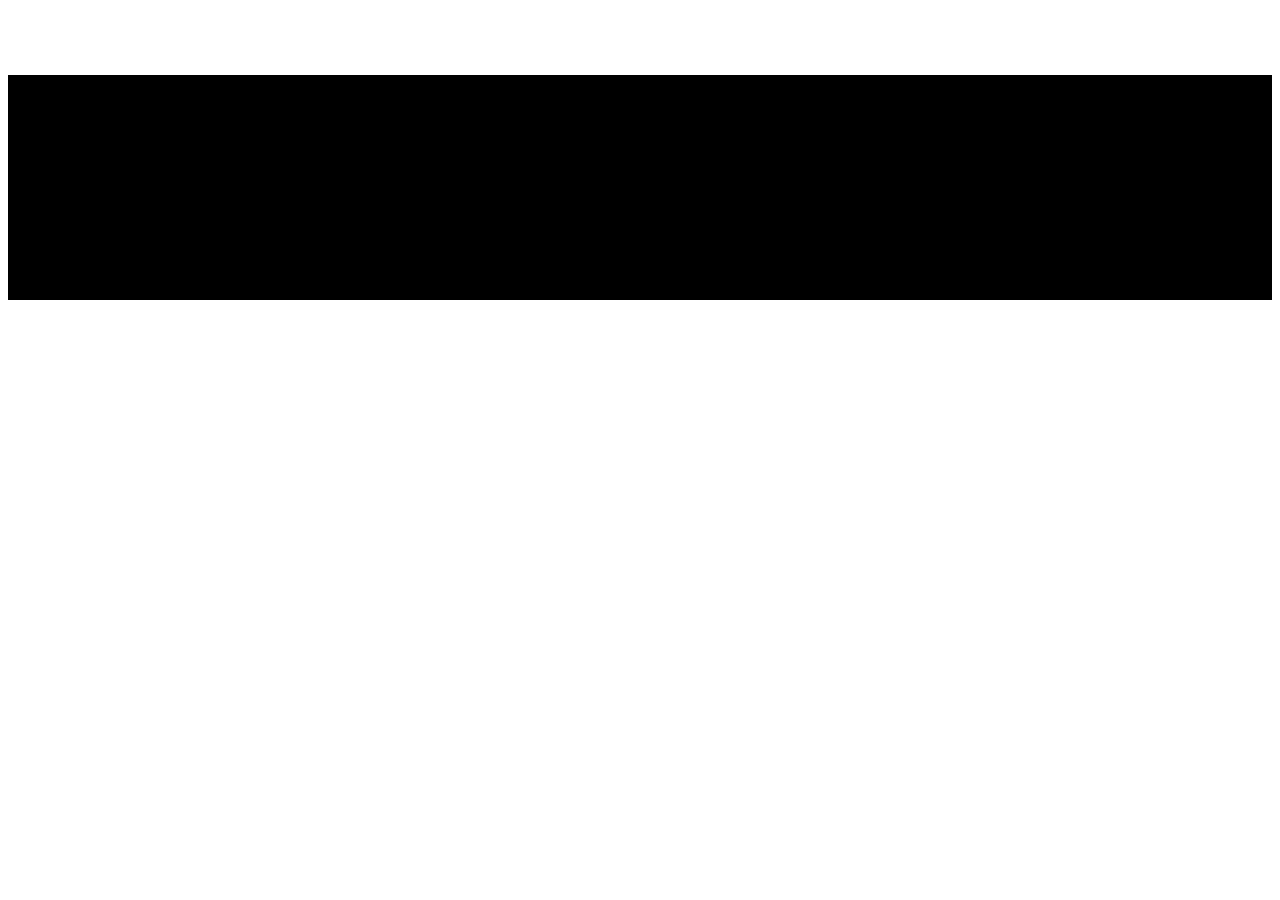
==== docs/index.html @ 0a4bdb20 "12313" ====
<!--
    Version: Express V4.1.7 (Standard Migration - Logic Synced)
    Project Name: NINE STYLE
    License: © 2026 Nine Style. All Rights Reserved.
-->
<!DOCTYPE html>
<html lang="ko">

<head>
    <meta charset="UTF-8">
    <meta name="viewport" content="width=device-width, initial-scale=1.0">
    <title>NINE STYLE – CREATIVE STUDIO FOR BRANDS</title>

    <meta name="robots" content="index,follow">
    <meta name="description" content="A creative studio developing and managing diverse online and offline brands.">
    <meta property="og:title" content="NINE STYLE">
    <meta property="og:description" content="NINE STYLE is a creative studio for brands.">
    <meta property="og:url" content="https://www.ninestyle.com">
    <meta property="og:image" content="https://cdn.dam.so/_image/seo/ninestyle/namecard.png">

    <link rel="icon" type="image/x-icon" href="https://cdn.dam.so/_image/seo/ninestyle/favicon.ico">
    <link rel="apple-touch-icon" href="https://cdn.dam.so/_image/seo/ninestyle/logo.png">

    <!-- Fonts -->
    <link rel="preconnect" href="https://fonts.googleapis.com">
    <link rel="preconnect" href="https://fonts.gstatic.com" crossorigin>
    <link
        href="https://fonts.googleapis.com/css2?family=Lato:wght@100;300;400;700&family=Noto+Sans+KR:wght@300;400;700&family=Material+Symbols+Outlined:opsz,wght,FILL,GRAD@20..48,100..700,0..1,-50..200&display=swap"
        rel="stylesheet">

    <!-- Framework Core & Plug Styles -->
    <link rel="stylesheet" href="https://dev.dam.so/_inc/ex/v4/core/core.css">
    <link rel="stylesheet" href="https://dev.dam.so/_inc/ex/v4/plug/canvas.css">

    <!-- Site Custom Style -->
    <link rel="stylesheet" href="./lay.css">
</head>

<body class="is-canvas-only">

    <header class="damso-header">
        <div class="damso-header__content js-parallax-content">
            <h1 class="damso-header__title">NINE <span>STYLE</span></h1>
            <p class="damso-header__description">CREATIVE STUDIO FOR BRANDS</p>
        </div>
    </header>

    <!-- Framework Scripts -->
    <script src="https://dev.dam.so/_inc/ex/v4/core/core.js"></script>
    <script src="https://dev.dam.so/_inc/ex/v4/plug/canvas.js"></script>

    <!-- Site Logic -->
    <script src="./lay.js"></script>

</body>

</html>
---- docs/lay.css ----
.damso-header {
    background-color: #000;
    background-image: url("https://cdn.dam.so/_image/css/bg-tp2-black.png");
    background-repeat: repeat;
    background-size: auto;
}

.damso-header__content {
    z-index: 10;
    mix-blend-mode: hard-light;
}

.damso-header__title {
    font-size: clamp(4rem, 3rem + 5vw, 7rem);
    font-family: 'Lato';
}

.damso-header__title span {
    font-weight: 100;
}

.damso-header__description {
    font-size: clamp(0.8rem, 1vw, 1rem);
    letter-spacing: 0.5em;
    margin-left: 0.5em;
}

.damso-action-group__item {
    background: rgba(255, 255, 255, 0.05);
    border: 1px solid rgba(255, 255, 255, 0.1);
    color: rgba(255, 255, 255, 0.7);
    width: 3.5rem;
    height: 3.5rem;
    box-shadow: 0 4px 20px rgba(0, 0, 0, 0.2);
    backdrop-filter: blur(10px);
    -webkit-backdrop-filter: blur(10px);
}

.damso-action-group__item:hover {
    background: rgba(255, 255, 255, 0.15);
    border: 1px solid rgba(255, 255, 255, 0.3);
    color: #FFF;
}

.damso-action-group__item .material-symbols-outlined {
    font-size: 1.4rem;
}

.damso-canvas {
    filter: blur(1px) contrast(1.2);
}
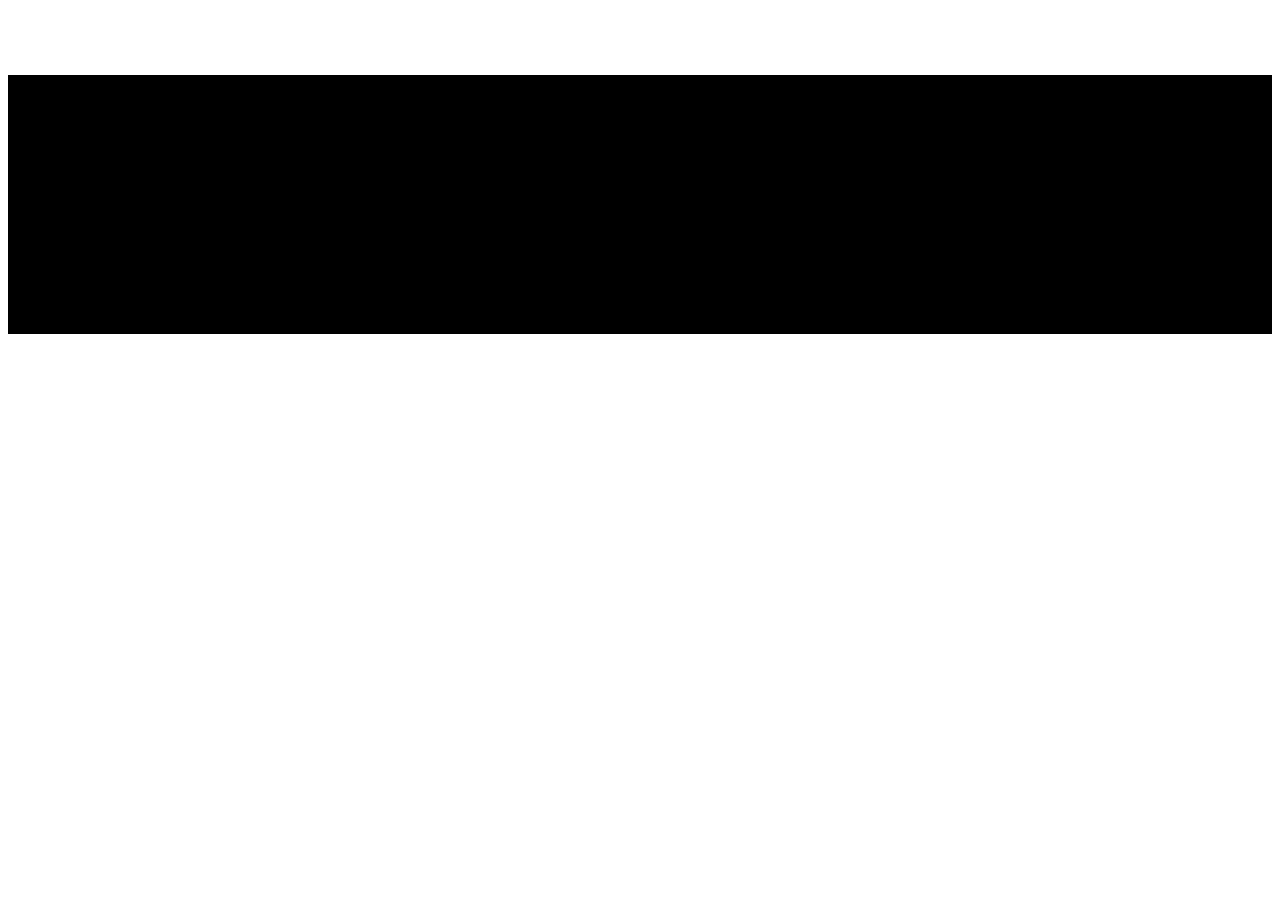
==== commit dc40b01f: "12312321" ====
--- a/docs/index.html
+++ b/docs/index.html
@@ -25,7 +25,7 @@
     <link rel="preconnect" href="https://fonts.googleapis.com">
     <link rel="preconnect" href="https://fonts.gstatic.com" crossorigin>
     <link
-        href="https://fonts.googleapis.com/css2?family=Lato:wght@100;300;400;700&family=Noto+Sans+KR:wght@300;400;700&family=Material+Symbols+Outlined:opsz,wght,FILL,GRAD@20..48,100..700,0..1,-50..200&display=swap"
+        href="https://fonts.googleapis.com/css2?family=Anton&family=Noto+Sans+KR:wght@300;400;700&family=Material+Symbols+Outlined:opsz,wght,FILL,GRAD@20..48,100..700,0..1,-50..200&display=swap"
         rel="stylesheet">
 
     <!-- Framework Core & Plug Styles -->
--- a/docs/lay.css
+++ b/docs/lay.css
@@ -8,15 +8,15 @@
 .damso-header__content {
     z-index: 10;
     mix-blend-mode: hard-light;
+    padding-inline: 3em;
 }
 
 .damso-header__title {
     font-size: clamp(4rem, 3rem + 5vw, 7rem);
-    font-family: 'Lato';
-}
-
-.damso-header__title span {
-    font-weight: 100;
+    font-family: "Anton", sans-serif;
+    font-weight: 400;
+    font-style: normal;
+    color: var(--damso-color-accent) !important;
 }
 
 .damso-header__description {
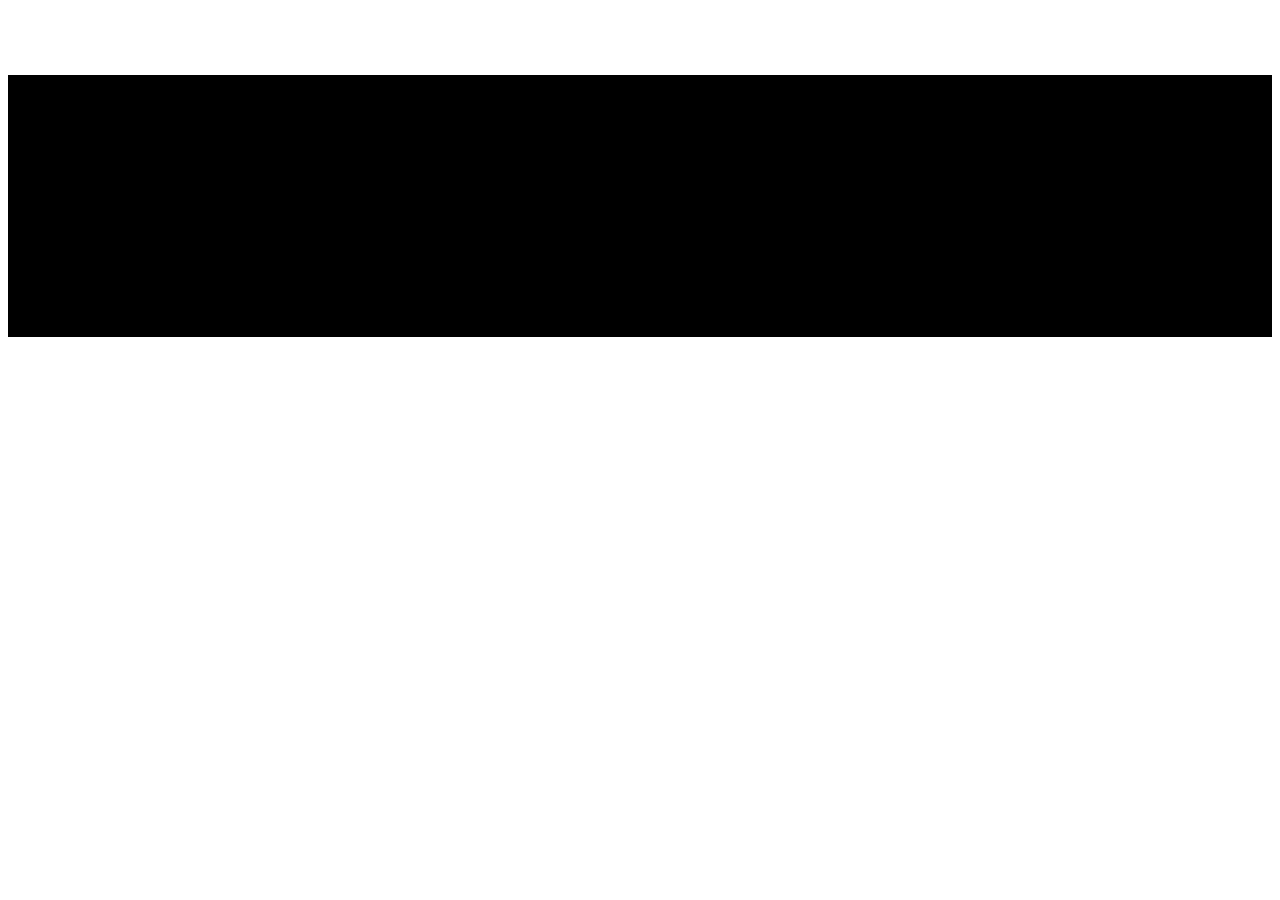
==== commit 2535a987: "123123" ====
--- a/docs/index.html
+++ b/docs/index.html
@@ -25,7 +25,7 @@
     <link rel="preconnect" href="https://fonts.googleapis.com">
     <link rel="preconnect" href="https://fonts.gstatic.com" crossorigin>
     <link
-        href="https://fonts.googleapis.com/css2?family=Anton&family=Noto+Sans+KR:wght@300;400;700&family=Material+Symbols+Outlined:opsz,wght,FILL,GRAD@20..48,100..700,0..1,-50..200&display=swap"
+        href="https://fonts.googleapis.com/css2?family=Anton&family=Lato&family=Noto+Sans+KR:wght@300;400;700&family=Material+Symbols+Outlined:opsz,wght,FILL,GRAD@20..48,100..700,0..1,-50..200&display=swap"
         rel="stylesheet">
 
     <!-- Framework Core & Plug Styles -->
--- a/docs/lay.css
+++ b/docs/lay.css
@@ -12,7 +12,7 @@
 }
 
 .damso-header__title {
-    font-size: clamp(4rem, 3rem + 5vw, 7rem);
+    font-size: clamp(6rem, 5.64rem + 1.82vw, 7rem);
     font-family: "Anton", sans-serif;
     font-weight: 400;
     font-style: normal;
@@ -20,7 +20,7 @@
 }
 
 .damso-header__description {
-    font-size: clamp(0.8rem, 1vw, 1rem);
+    font-size: clamp(0.7rem, 0.59rem + 0.55vw, 1rem);
     letter-spacing: 0.5em;
     margin-left: 0.5em;
 }
@@ -47,5 +47,5 @@
 }
 
 .damso-canvas {
-    filter: blur(1px) contrast(1.2);
+    filter: blur(2px) contrast(2);
 }
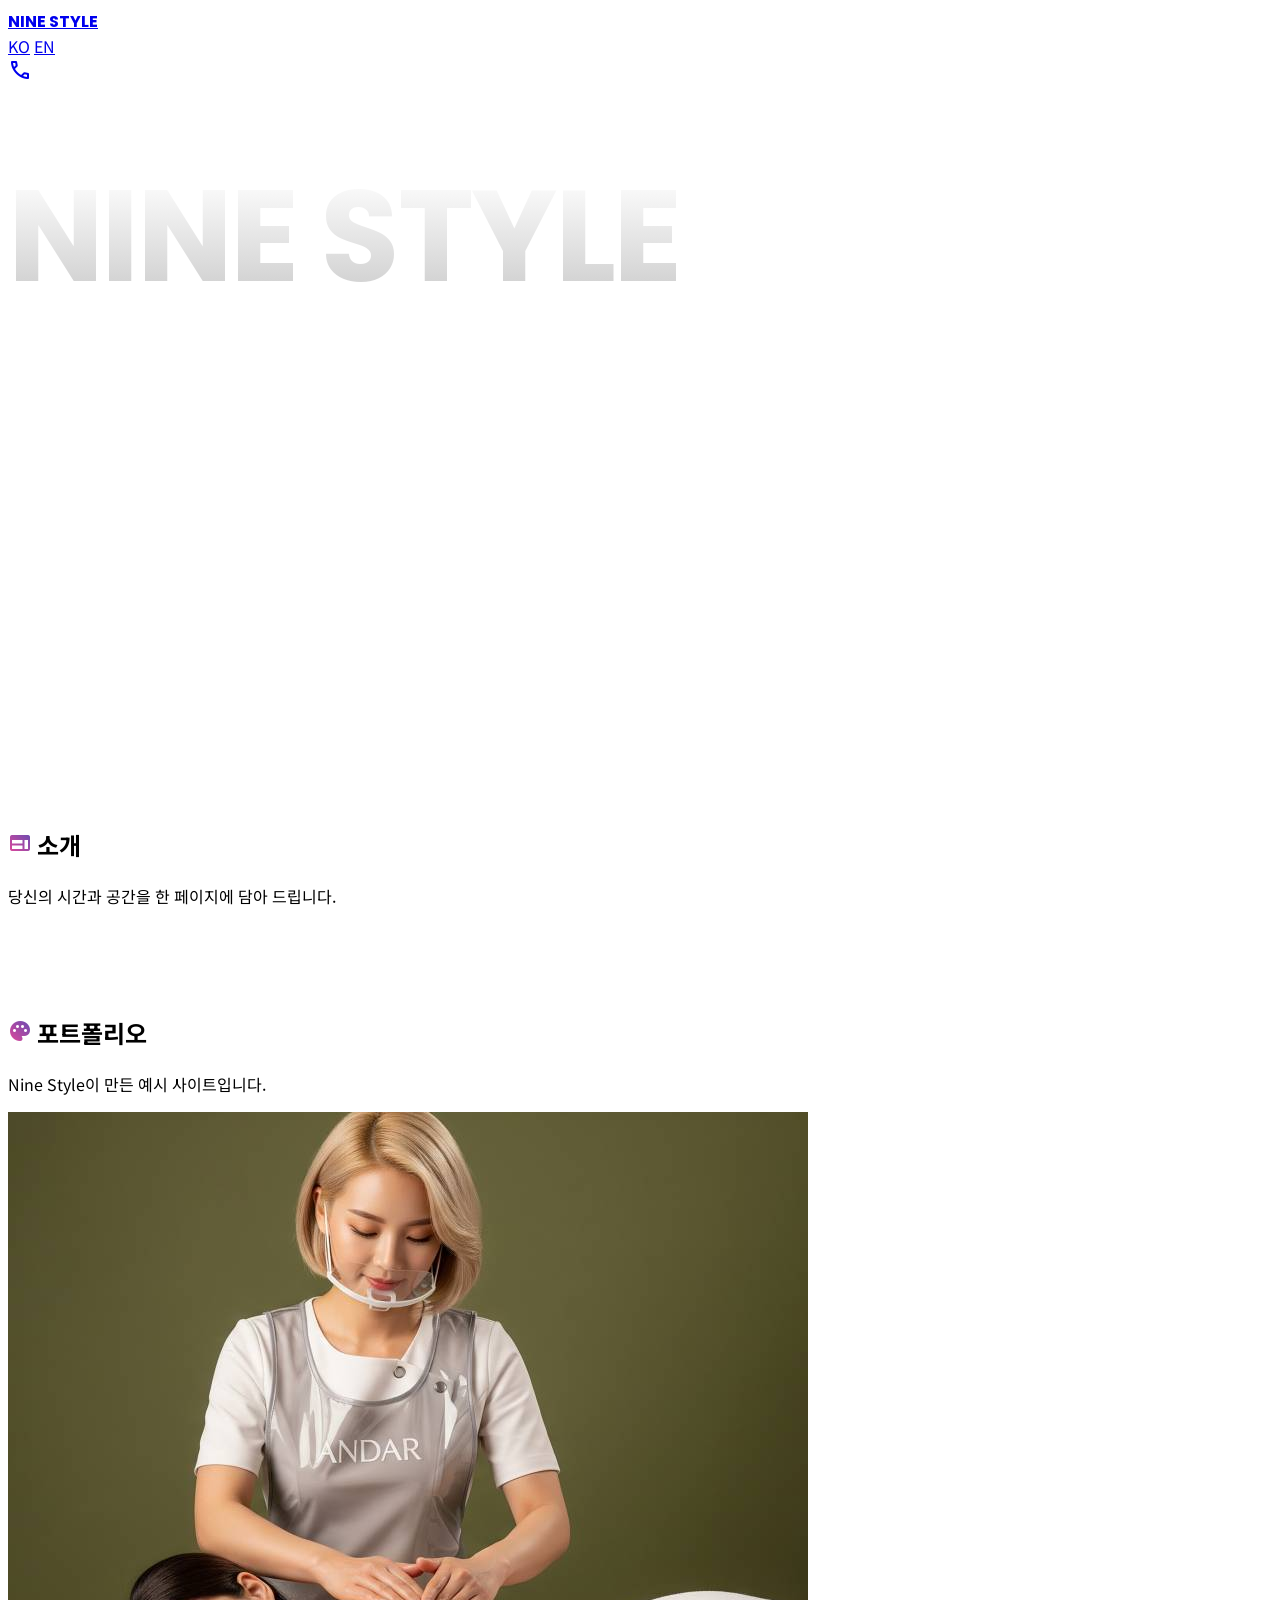
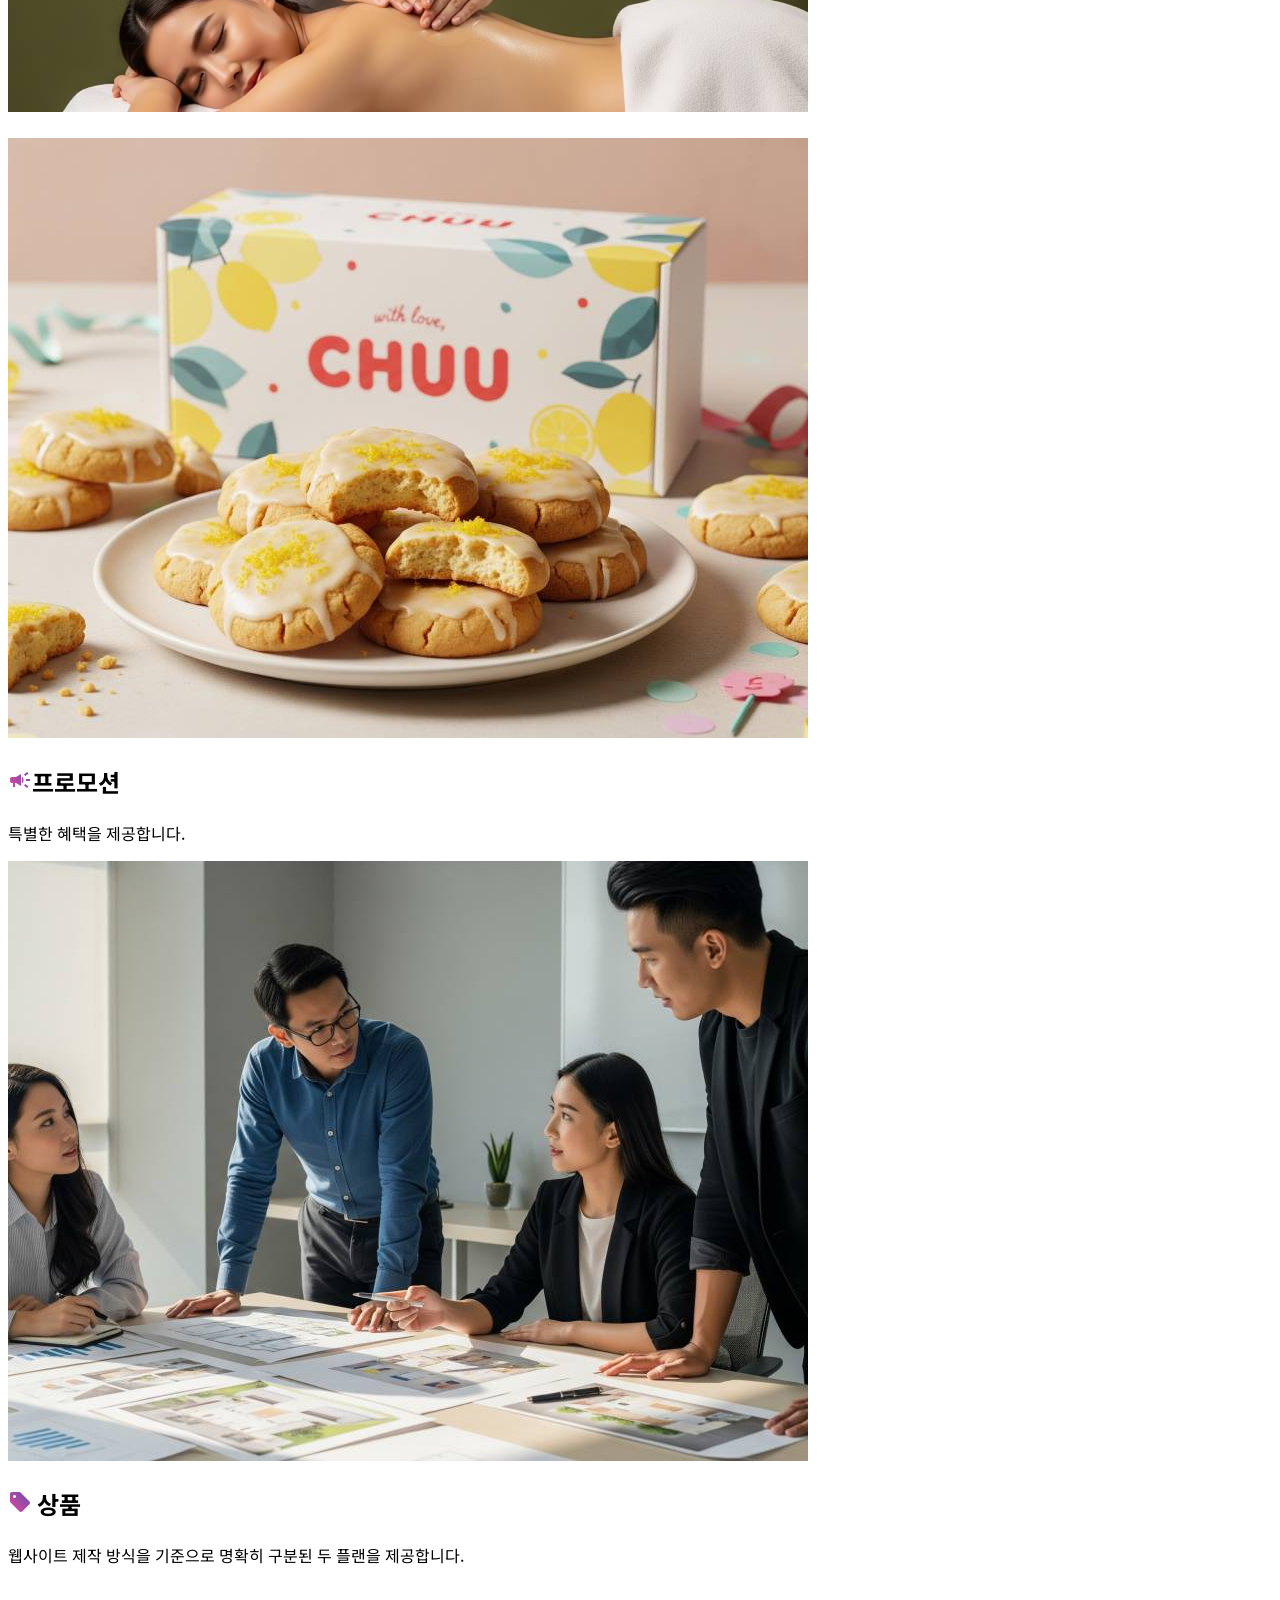
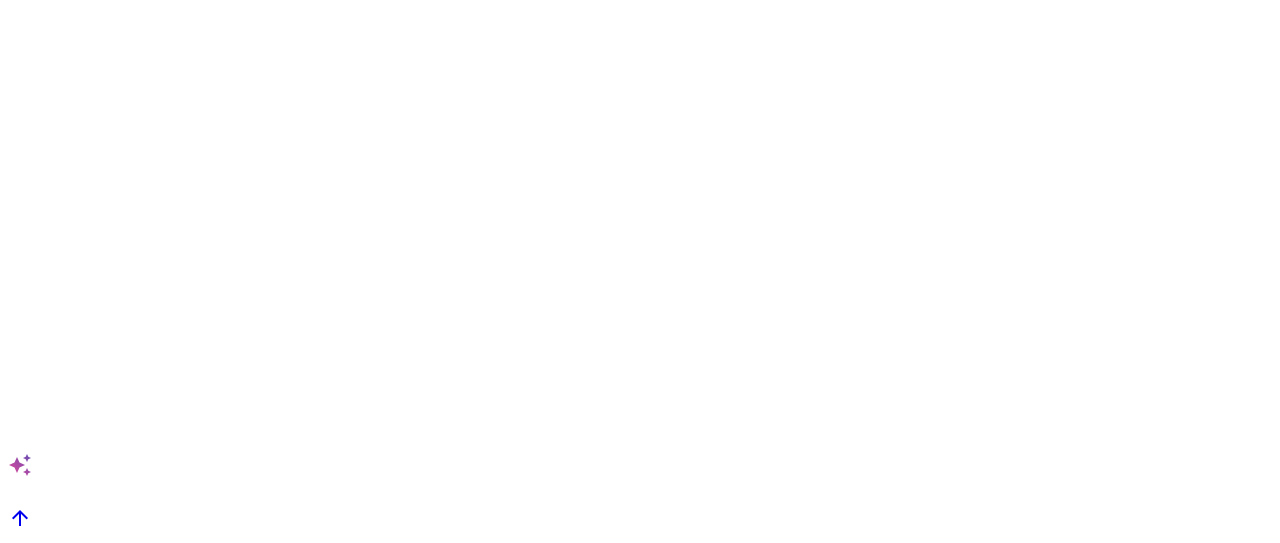
==== commit 4e286c0b: "Refactor: Migrate ninestyle.com/docs to Express V4 and update branding to Nine Style" ====
--- a/docs/index.html
+++ b/docs/index.html
@@ -1,57 +1,253 @@
-<!--
-    Version: Express V4.1.7 (Standard Migration - Logic Synced)
-    Project Name: NINE STYLE
-    License: © 2026 Nine Style. All Rights Reserved.
--->
 <!DOCTYPE html>
 <html lang="ko">
-
 <head>
     <meta charset="UTF-8">
     <meta name="viewport" content="width=device-width, initial-scale=1.0">
-    <title>NINE STYLE – CREATIVE STUDIO FOR BRANDS</title>
-
     <meta name="robots" content="index,follow">
-    <meta name="description" content="A creative studio developing and managing diverse online and offline brands.">
-    <meta property="og:title" content="NINE STYLE">
-    <meta property="og:description" content="NINE STYLE is a creative studio for brands.">
-    <meta property="og:url" content="https://www.ninestyle.com">
-    <meta property="og:image" content="https://cdn.dam.so/_image/seo/ninestyle/namecard.png">
-
-    <link rel="icon" type="image/x-icon" href="https://cdn.dam.so/_image/seo/ninestyle/favicon.ico">
-    <link rel="apple-touch-icon" href="https://cdn.dam.so/_image/seo/ninestyle/logo.png">
-
-    <!-- Fonts -->
+    <meta name="description" data-i18n="meta_description" content="모든 것을 한 페이지에 담아 드립니다.">
+    <meta name="keywords" content="Page by Nine Style, 나인스타일, 웹사이트 제작, 홈페이지 제작, 싱글페이지, 포트폴리오">
+    <meta name="author" content="Maxim">
+	<link rel="author" href="https://www.maxim.pe.kr">
+    <link rel="canonical" href="https://ninestyle.com/docs/">
     <link rel="preconnect" href="https://fonts.googleapis.com">
     <link rel="preconnect" href="https://fonts.gstatic.com" crossorigin>
-    <link
-        href="https://fonts.googleapis.com/css2?family=Anton&family=Lato&family=Noto+Sans+KR:wght@300;400;700&family=Material+Symbols+Outlined:opsz,wght,FILL,GRAD@20..48,100..700,0..1,-50..200&display=swap"
-        rel="stylesheet">
-
-    <!-- Framework Core & Plug Styles -->
+    <link rel="stylesheet" href="https://fonts.googleapis.com/css2?family=Material+Symbols+Outlined:opsz,wght,FILL,GRAD@24,400,1,0" />
+    <link href="https://fonts.googleapis.com/css2?family=Noto+Sans+KR:wght@400;700&family=Poppins:wght@400;600;700&display=swap" rel="stylesheet">
+    <link rel="shortcut icon" type="image/x-icon" href="https://cdn.maxim.pe.kr/_image/seo/sigonggan/favicon.ico"/>
+    <link rel="apple-touch-icon" href="https://cdn.maxim.pe.kr/_image/seo/sigonggan/logo.png">
+
+    <!-- Damso V4 Core -->
     <link rel="stylesheet" href="https://dev.dam.so/_inc/ex/v4/core/core.css">
+    <script src="https://dev.dam.so/_inc/ex/v4/core/core.js"></script>
+
+    <!-- Damso V4 View: Page -->
+    <link rel="stylesheet" href="https://dev.dam.so/_inc/ex/v4/view/page.css">
+    <script src="https://dev.dam.so/_inc/ex/v4/view/page.js"></script>
+
+    <!-- Damso V4 Plug: Canvas -->
     <link rel="stylesheet" href="https://dev.dam.so/_inc/ex/v4/plug/canvas.css">
-
-    <!-- Site Custom Style -->
+    <script src="https://dev.dam.so/_inc/ex/v4/plug/canvas.js"></script>
+
+    <!-- Tier 3: Interior (User Custom) -->
     <link rel="stylesheet" href="./lay.css">
+    <script src="./lay.js" defer></script>
+
+    <meta property="og:title" data-i18n="meta_title" content="Page by Nine Style">
+    <meta property="og:description" data-i18n="meta_description" content="당신의 시간과 공간을 한 페이지에 담아 드립니다.">
+    <meta property="og:url" content="https://ninestyle.com/docs/">
+    <meta property="og:site_name" content="Nine Style">
+    <meta property="og:image" content="https://cdn.maxim.pe.kr/_image/seo/sigonggan/namecard.png">
+    <meta property="og:image:width" content="1200">
+    <meta property="og:image:height" content="600">
+    <title data-i18n="meta_title">Nine Style</title>
+    <script type="application/ld+json">
+    {
+      "@context": "https://schema.org",
+      "@type": "Service",
+      "serviceType": "Website Creation",
+      "provider": {
+        "@type": "Person",
+        "name": "Maxim"
+      },
+      "name": "Page by Nine Style",
+      "url": "https://ninestyle.com/docs/",
+      "logo": "https://cdn.maxim.pe.kr/_image/seo/sigonggan/logo.png",
+      "description": "당신의 시간과 공간을 한 페이지에 담아 드립니다."
+    }
+    </script>
 </head>
-
-<body class="is-canvas-only">
-
-    <header class="damso-header">
+<body>
+    <nav class="damso-nav">
+        <div class="damso-nav__container">
+            <a href="#home" class="damso-nav__logo" data-i18n="home_title">NINE STYLE</a>
+            <div class="damso-nav__buttons">
+                <nav id="lang-switcher" class="damso-lang-switcher">
+                    <a href="?lang=ko" class="damso-lang-btn">KO</a>
+                    <a href="?lang=en" class="damso-lang-btn">EN</a>
+                </nav>
+                <a href="#request" class="damso-nav-icon-btn" aria-label="Request a Project">
+                    <span class="material-symbols-outlined">call</span>
+                </a>
+            </div>
+        </div>
+    </nav>
+
+    <header id="home" class="damso-header">
         <div class="damso-header__content js-parallax-content">
-            <h1 class="damso-header__title">NINE <span>STYLE</span></h1>
-            <p class="damso-header__description">CREATIVE STUDIO FOR BRANDS</p>
+            <h1 class="damso-header__title">NINE STYLE</h1>
+            <p class="damso-header__description" data-i18n="home_subtitle">Nine Style</p>
         </div>
     </header>
 
-    <!-- Framework Scripts -->
-    <script src="https://dev.dam.so/_inc/ex/v4/core/core.js"></script>
-    <script src="https://dev.dam.so/_inc/ex/v4/plug/canvas.js"></script>
-
-    <!-- Site Logic -->
-    <script src="./lay.js"></script>
+    <main>
+        <section id="overview" class="damso-section">
+            <div class="damso-container js-fade-in">
+                <h2> <span class="material-symbols-outlined">web</span> <span data-i18n="overview_title">소개</span> </h2>
+                <p data-i18n="overview_desc" class="damso-section__description">당신의 시간과 공간을 한 페이지에 담아 드립니다.</p>
+                <div class="damso-grid damso-grid--cols-3">
+                    <div class="damso-card"> <div class="damso-card__content"> <h3 class="damso-card__title" data-i18n="overview_01_title"></h3> <p class="damso-card__description" data-i18n="overview_01_desc"></p> </div> </div>
+                    <div class="damso-card"> <div class="damso-card__content"> <h3 class="damso-card__title" data-i18n="overview_02_title"></h3> <p class="damso-card__description" data-i18n="overview_02_desc"></p> </div> </div>
+                    <div class="damso-card"> <div class="damso-card__content"> <h3 class="damso-card__title" data-i18n="overview_03_title"></h3> <p class="damso-card__description" data-i18n="overview_03_desc"></p> </div> </div>
+                    <div class="damso-card damso-card--cloudflare"> <div class="damso-card__content"> <h3 class="damso-card__title" data-i18n="overview_04_title"></h3> <p class="damso-card__description" data-i18n="overview_04_desc"></p> </div> </div>
+                    <div class="damso-card damso-card--google"> <div class="damso-card__content"> <h3 class="damso-card__title" data-i18n="overview_05_title"></h3> <p class="damso-card__description" data-i18n="overview_05_desc"></p> </div> </div>
+                    <div class="damso-card damso-card--google"> <div class="damso-card__content"> <h3 class="damso-card__title" data-i18n="overview_06_title"></h3> <p class="damso-card__description" data-i18n="overview_06_desc"></p> </div> </div>
+                </div>
+            </div>
+        </section>
+
+        <section id="portfolio" class="damso-section">
+            <div class="damso-container js-fade-in">
+                <h2> <span class="material-symbols-outlined">palette</span> <span data-i18n="portfolio_title">포트폴리오</span> </h2>
+                <p data-i18n="portfolio_desc" class="damso-section__description">Nine Style이 만든 예시 사이트입니다.</p>
+                <div class="damso-grid damso-grid--cols-2">
+                    <a href="https://www.andar.kr" target="_blank" rel="noopener noreferrer" class="damso-gallery-link">
+                        <div class="damso-card">
+                            <div class="damso-card__image-wrapper"><img src="./section/portfolio/01.jpg" alt="Portfolio 1" class="damso-card__image"></div>
+                            <div class="damso-card__content">
+                                <h4 class="damso-card__title" data-i18n="portfolio_01_title"></h4>
+                                <p class="damso-card__description" data-i18n="portfolio_01_desc"></p>
+                            </div>
+                        </div>
+                    </a>
+                    <a href="https://www.chuu.kr" target="_blank" rel="noopener noreferrer" class="damso-gallery-link">
+                        <div class="damso-card">
+                            <div class="damso-card__image-wrapper"><img src="./section/portfolio/02.jpg" alt="Portfolio 2" class="damso-card__image"></div>
+                            <div class="damso-card__content">
+                                <h4 class="damso-card__title" data-i18n="portfolio_02_title"></h4>
+                                <p class="damso-card__description" data-i18n="portfolio_02_desc"></p>
+                            </div>
+                        </div>
+                    </a>
+                </div>
+            </div>
+        </section>
+
+        <section id="promotion" class="damso-section">
+            <div class="damso-container js-fade-in">
+                <h2><span class="material-symbols-outlined">campaign</span><span data-i18n="promotion_title">프로모션</span></h2>
+                <p data-i18n="promotion_desc" class="damso-section__description render-as-html">특별한 혜택을 제공합니다.</p>
+                <div class="damso-grid damso-grid--cols-1">
+                    <div class="damso-card damso-card--horizontal">
+                        <div class="damso-card__image-wrapper">
+                            <img src="./section/promotion/01.jpg" alt="Promotion 1" class="damso-card__image">
+                        </div>
+                        <div class="damso-card__content">
+                            <span class="damso-card__tag" data-i18n="promotion_tag_event"></span>
+                            <h3 class="damso-card__title" data-i18n="promotion_01_title"></h3>
+                            <p class="damso-card__description render-as-html" data-i18n="promotion_01_desc"></p>
+                        </div>
+                    </div>
+                </div>
+            </div>
+        </section>
+
+        <section id="product" class="damso-section">
+            <div class="damso-container js-fade-in">
+                <h2> <span class="material-symbols-outlined">sell</span> <span data-i18n="product_title">상품</span> </h2>
+                <p data-i18n="product_desc" class="damso-section__description">웹사이트 제작 방식을 기준으로 명확히 구분된 두 플랜을 제공합니다.</p>
+
+                <div class="damso-grid damso-grid--cols-2">
+                    <!-- AI Plan Card -->
+                    <div class="damso-card">
+                        <span class="damso-card__badge" data-i18n="plan_ai_badge"></span>
+                        <div class="damso-card__content">
+                            <h3 class="damso-card__title" data-i18n="plan_ai_title_main"></h3>
+                            <p class="damso-card__subtitle" data-i18n="plan_ai_title_sub"></p>
+                            <p class="damso-card__description" data-i18n="plan_ai_desc"></p>
+
+                            <div class="damso-specs-table">
+                                <div class="damso-specs-category" data-i18n="plan_specs_category_process"></div>
+                                <div class="damso-specs-item"><span class="damso-specs-label" data-i18n="plan_specs_label_method"></span><span class="damso-specs-value" data-i18n="plan_ai_specs_value_method"></span></div>
+                                <div class="damso-specs-item"><span class="damso-specs-label" data-i18n="plan_specs_label_involvement"></span><span class="damso-specs-value" data-i18n="plan_ai_specs_value_involvement"></span></div>
+
+                                <div class="damso-specs-category" data-i18n="plan_specs_category_revision"></div>
+                                <div class="damso-specs-item"><span class="damso-specs-label" data-i18n="plan_specs_label_text"></span><span class="damso-specs-value" data-i18n="plan_ai_specs_value_text"></span></div>
+                                <div class="damso-specs-item"><span class="damso-specs-label" data-i18n="plan_specs_label_image"></span><span class="damso-specs-value" data-i18n="plan_ai_specs_value_image"></span></div>
+                                <div class="damso-specs-item"><span class="damso-specs-label" data-i18n="plan_specs_label_design"></span><span class="damso-specs-value" data-i18n="plan_ai_specs_value_design"></span></div>
+                            </div>
+
+                            <div class="damso-price-info">
+                                <div class="damso-price-info__item">
+                                    <span class="damso-price-info__label" data-i18n="plan_price_setup_label"></span>
+                                    <span class="damso-price-info__value setup" data-i18n="plan_ai_price_setup_value"></span>
+                                </div>
+                                <div class="damso-price-info__item">
+                                    <span class="damso-price-info__label" data-i18n="plan_price_annual_label"></span>
+                                    <span class="damso-price-info__value" data-i18n="plan_ai_price_annual_value"></span>
+                                </div>
+                            </div>
+                        </div>
+                    </div>
+                    <!-- Custom Plan Card -->
+                    <div class="damso-card">
+                        <div class="damso-card__content">
+                            <h3 class="damso-card__title" data-i18n="plan_custom_title_main"></h3>
+                            <p class="damso-card__subtitle" data-i18n="plan_custom_title_sub"></p>
+                            <p class="damso-card__description" data-i18n="plan_custom_desc"></p>
+
+                            <div class="damso-specs-table">
+                                <div class="damso-specs-category" data-i18n="plan_specs_category_process"></div>
+                                <div class="damso-specs-item"><span class="damso-specs-label" data-i18n="plan_specs_label_method"></span><span class="damso-specs-value" data-i18n="plan_custom_specs_value_method"></span></div>
+                                <div class="damso-specs-item"><span class="damso-specs-label" data-i18n="plan_specs_label_involvement"></span><span class="damso-specs-value" data-i18n="plan_custom_specs_value_involvement"></span></div>
+
+                                <div class="damso-specs-category" data-i18n="plan_specs_category_revision"></div>
+                                <div class="damso-specs-item"><span class="damso-specs-label" data-i18n="plan_specs_label_text"></span><span class="damso-specs-value" data-i18n="plan_custom_specs_value_text"></span></div>
+                                <div class="damso-specs-item"><span class="damso-specs-label" data-i18n="plan_specs_label_image"></span><span class="damso-specs-value" data-i18n="plan_custom_specs_value_image"></span></div>
+                                <div class="damso-specs-item"><span class="damso-specs-label" data-i18n="plan_specs_label_design"></span><span class="damso-specs-value" data-i18n="plan_custom_specs_value_design"></span></div>
+                            </div>
+
+                            <div class="damso-price-info">
+                                <div class="damso-price-info__item">
+                                    <span class="damso-price-info__label" data-i18n="plan_price_setup_label"></span>
+                                    <span class="damso-price-info__value setup" data-i18n="plan_custom_price_setup_value"></span>
+                                </div>
+                                <div class="damso-price-info__item">
+                                    <span class="damso-price-info__label" data-i18n="plan_price_annual_label"></span>
+                                    <span class="damso-price-info__value" data-i18n="plan_custom_price_annual_value"></span>
+                                </div>
+                            </div>
+                        </div>
+                    </div>
+                </div>
+
+                <div class="damso-faq-container">
+                    <h3 class="damso-faq-title" data-i18n="faq_title"></h3>
+                    <div class="damso-faq-list" data-content-type="faq" data-prefix="faq_item" data-dynamic-area></div>
+                    <div class="damso-button-group">
+                        <a data-i18n-href="faq_more_button_url" class="damso-btn" target="_blank" rel="noopener noreferrer">
+                            <span data-i18n="faq_more_button_text"></span>
+                        </a>
+                   </div>
+                </div>
+            </div>
+        </section>
+
+        <section id="request" class="damso-section">
+            <div class="damso-container js-fade-in">
+                <h2><span class="material-symbols-outlined">auto_awesome</span><span data-i18n="request_title"></span></h2>
+                <p class="damso-section__description" data-i18n="request_desc"></p>
+                <div class="damso-button-group">
+                    <a data-i18n-href="request_button_1_url" class="damso-btn" target="_blank" rel="noopener noreferrer">
+                        <span data-i18n="request_button_1_text"></span>
+                    </a>
+                    <a data-i18n-href="request_button_2_url" class="damso-btn" target="_blank" rel="noopener noreferrer">
+                        <span data-i18n="request_button_2_text"></span>
+                    </a>
+                </div>
+            </div>
+        </section>
+    </main>
+
+    <footer class="damso-footer">
+        <div class="damso-container">
+            <p class="render-as-html" data-i18n="ui_copyright_text"></p>
+            <p><a data-i18n-href="ui_footer_credit_url" rel="noopener noreferrer" data-i18n="ui_footer_credit_text"></a></p>
+        </div>
+    </footer>
+
+    <a href="#home" id="to-top-btn" class="hidden">
+        <span translate="no" class="material-symbols-outlined notranslate">arrow_upward</span>
+    </a>
 
 </body>
-
-</html>+</html>
--- a/docs/lay.css
+++ b/docs/lay.css
@@ -1,51 +1,178 @@
-.damso-header {
-    background-color: #000;
-    background-image: url("https://cdn.dam.so/_image/css/bg-tp2-black.png");
-    background-repeat: repeat;
-    background-size: auto;
+/**
+ * Nine Style - Page Refactoring V4
+ * Design Theme: Modern Deep Indigo & Vibrant Pink
+ */
+
+/* =================================================================
+   1. Brand Identity & Variable Overrides
+================================================================= */
+:root {
+    /* Brand Colors (Overriding Core variables where necessary) */
+    --damso-color-primary: hsl(250, 40%, 50%);
+    --damso-color-accent: hsl(330, 80%, 60%);
+    --damso-color-accent-2: hsl(25, 90%, 65%);
+    
+    /* Layout Tokens */
+    --damso-border-radius: 12px;
 }
 
-.damso-header__content {
-    z-index: 10;
-    mix-blend-mode: hard-light;
-    padding-inline: 3em;
+/* =================================================================
+   2. Typography & Icons
+================================================================= */
+body {
+    font-family: 'Noto Sans KR', 'Poppins', sans-serif;
+}
+
+.damso-nav__logo,
+.damso-header__title,
+.damso-section h2,
+.damso-card__title {
+    font-family: 'Poppins', 'Noto Sans KR', sans-serif;
+    font-weight: 700;
+}
+
+.damso-section h2 .material-symbols-outlined {
+    background: linear-gradient(45deg, var(--damso-color-accent), var(--damso-color-primary));
+    -webkit-background-clip: text;
+    background-clip: text;
+    color: transparent;
+    font-variation-settings: 'FILL' 1, 'wght' 400, 'GRAD' 0, 'opsz' 24;
+}
+
+/* =================================================================
+   3. Component Enhancements (BEM)
+================================================================= */
+
+/* --- Custom Header for Nine Style --- */
+.damso-header {
+    background-color: var(--damso-color-bg-dark);
+    position: relative;
+    overflow: hidden;
+    min-height: 80vh;
 }
 
 .damso-header__title {
-    font-size: clamp(6rem, 5.64rem + 1.82vw, 7rem);
-    font-family: "Anton", sans-serif;
-    font-weight: 400;
-    font-style: normal;
-    color: var(--damso-color-accent) !important;
+    font-size: clamp(3rem, 10vw, 8rem);
+    letter-spacing: -0.02em;
+    line-height: 1;
+    margin-bottom: 0.2em;
+    background: linear-gradient(to bottom, #fff, #ccc);
+    -webkit-background-clip: text;
+    background-clip: text;
+    color: transparent;
 }
 
 .damso-header__description {
-    font-size: clamp(0.7rem, 0.59rem + 0.55vw, 1rem);
-    letter-spacing: 0.5em;
-    margin-left: 0.5em;
+    font-size: clamp(1.1rem, 2vw, 1.5rem);
+    color: rgba(255, 255, 255, 0.7);
+    font-weight: 400;
 }
 
-.damso-action-group__item {
-    background: rgba(255, 255, 255, 0.05);
-    border: 1px solid rgba(255, 255, 255, 0.1);
-    color: rgba(255, 255, 255, 0.7);
-    width: 3.5rem;
-    height: 3.5rem;
-    box-shadow: 0 4px 20px rgba(0, 0, 0, 0.2);
-    backdrop-filter: blur(10px);
-    -webkit-backdrop-filter: blur(10px);
+/* --- Card Variations --- */
+.damso-card--google {
+    border: 2px solid transparent;
+    background-image: linear-gradient(var(--damso-color-bg-card), var(--damso-color-bg-card)),
+                      linear-gradient(to right, #4285F4, #DB4437, #F4B400, #0F9D58);
+    background-origin: border-box;
+    background-clip: padding-box, border-box;
 }
 
-.damso-action-group__item:hover {
-    background: rgba(255, 255, 255, 0.15);
-    border: 1px solid rgba(255, 255, 255, 0.3);
-    color: #FFF;
+.damso-card--cloudflare {
+    border: 2px solid transparent;
+    background-image: linear-gradient(var(--damso-color-bg-card), var(--damso-color-bg-card)),
+                      linear-gradient(to right, #F38020, #F6821F, #FAAE40, #FDB913);
+    background-origin: border-box;
+    background-clip: padding-box, border-box;
 }
 
-.damso-action-group__item .material-symbols-outlined {
-    font-size: 1.4rem;
+/* --- Product Specs Table --- */
+.damso-specs-table {
+    margin-top: 1.5rem;
+    width: 100%;
 }
 
-.damso-canvas {
-    filter: blur(2px) contrast(2);
-}+.damso-specs-category {
+    font-size: 0.8rem;
+    font-weight: 800;
+    color: var(--damso-color-text-dim);
+    text-transform: uppercase;
+    letter-spacing: 0.05em;
+    padding-bottom: 0.5rem;
+    margin-top: 1.5rem;
+    border-bottom: 1px solid var(--damso-color-border);
+}
+
+.damso-specs-category:first-child {
+    margin-top: 0;
+}
+
+.damso-specs-item {
+    display: flex;
+    justify-content: space-between;
+    padding: 0.75rem 0;
+    font-size: 0.95rem;
+}
+
+.damso-specs-label {
+    color: var(--damso-color-text-main);
+}
+
+.damso-specs-value {
+    color: var(--damso-color-text-dim);
+    font-weight: 500;
+}
+
+/* --- Price Info --- */
+.damso-price-info {
+    margin: 1.5rem -1.5rem -1.5rem -1.5rem;
+    padding: 1.25rem 1.5rem;
+    background-color: var(--damso-color-bg-sub);
+    border-top: 1px solid var(--damso-color-border);
+}
+
+.damso-price-info__item {
+    display: flex;
+    justify-content: space-between;
+    margin-bottom: 0.5rem;
+}
+
+.damso-price-info__item:last-child {
+    margin-bottom: 0;
+}
+
+.damso-price-info__label {
+    font-size: 0.9rem;
+    color: var(--damso-color-text-dim);
+}
+
+.damso-price-info__value {
+    font-size: 1.1rem;
+    font-weight: 700;
+    color: var(--damso-color-primary);
+}
+
+.damso-price-info__value.setup {
+    color: var(--damso-color-accent);
+}
+
+/* =================================================================
+   4. UI Animations & Micros
+================================================================= */
+.damso-card {
+    transition: transform 0.3s cubic-bezier(0.34, 1.56, 0.64, 1), box-shadow 0.3s ease;
+}
+
+.damso-card:hover {
+    transform: translateY(-8px);
+    box-shadow: var(--damso-shadow-lg);
+}
+
+.damso-btn {
+    transition: all 0.3s ease;
+    box-shadow: 0 4px 15px rgba(0, 0, 0, 0.1);
+}
+
+.damso-btn:hover {
+    transform: scale(1.02);
+    box-shadow: 0 6px 20px rgba(0, 0, 0, 0.15);
+}
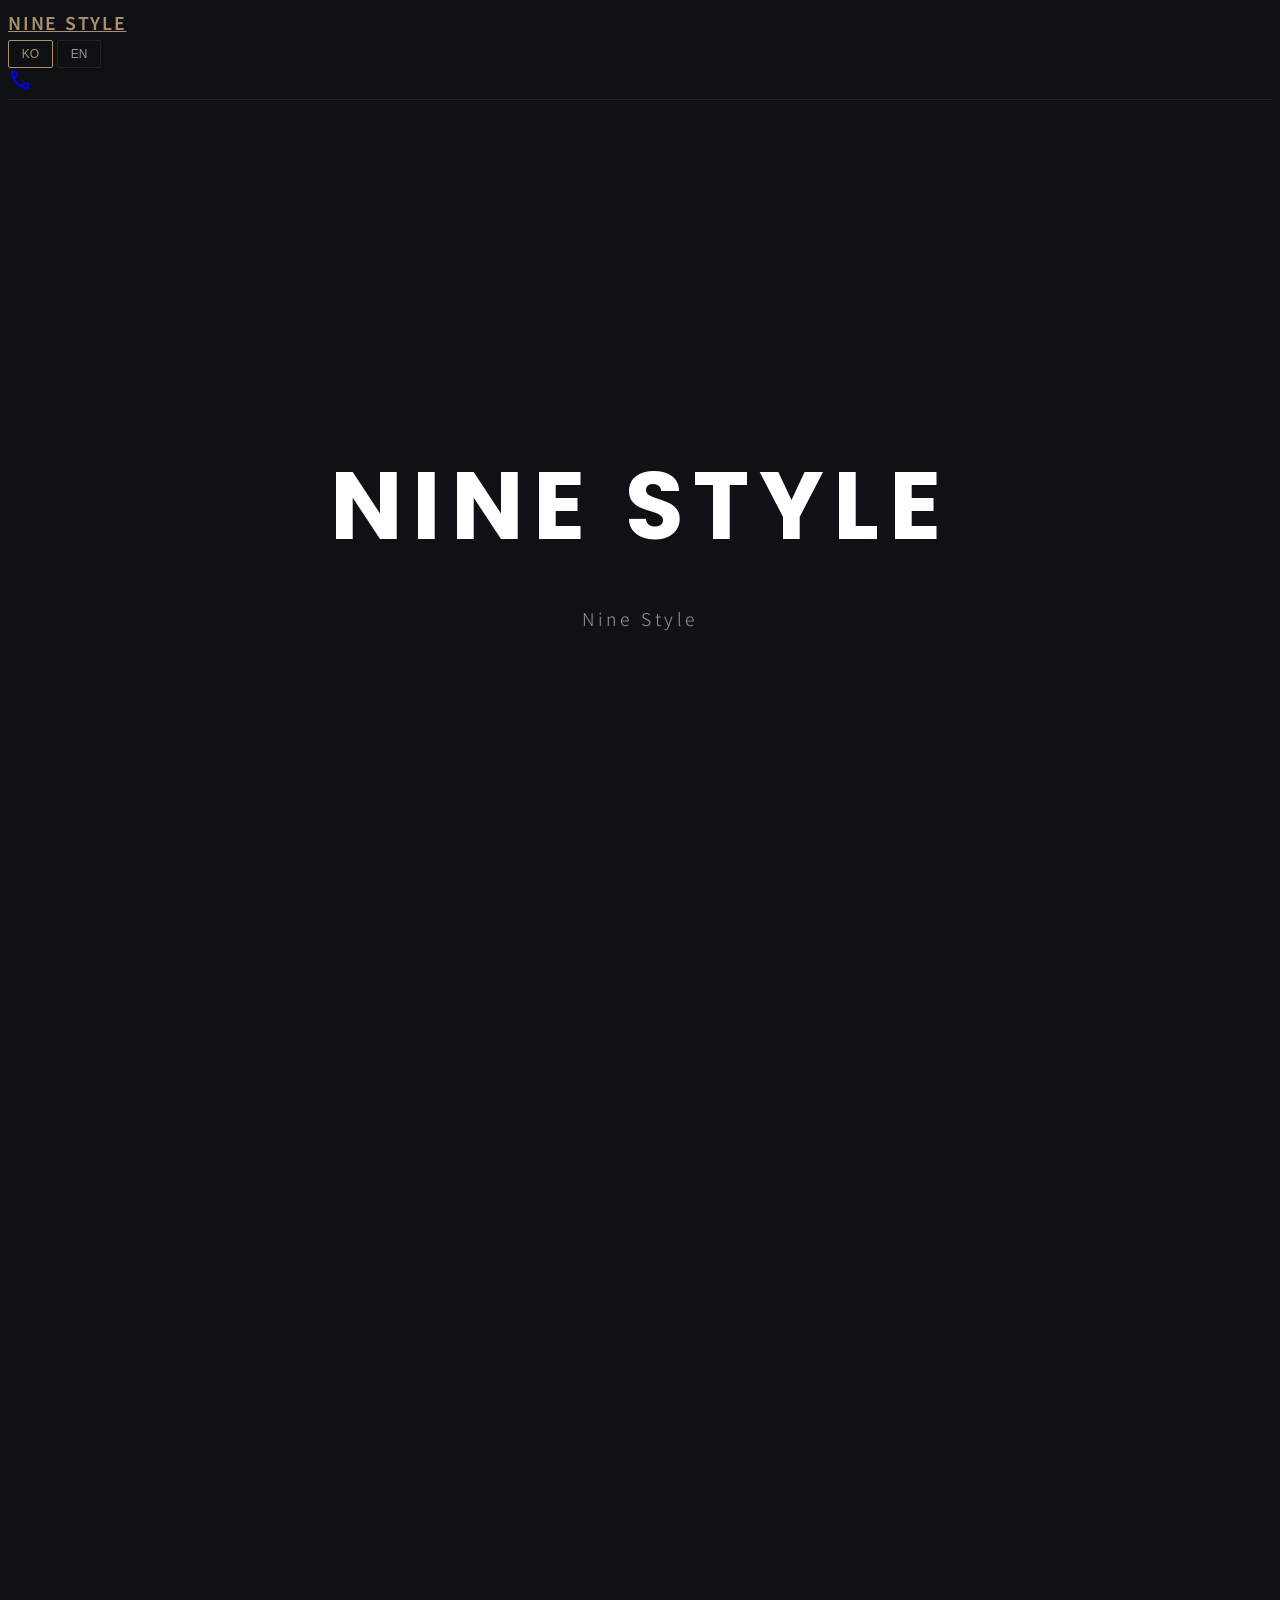
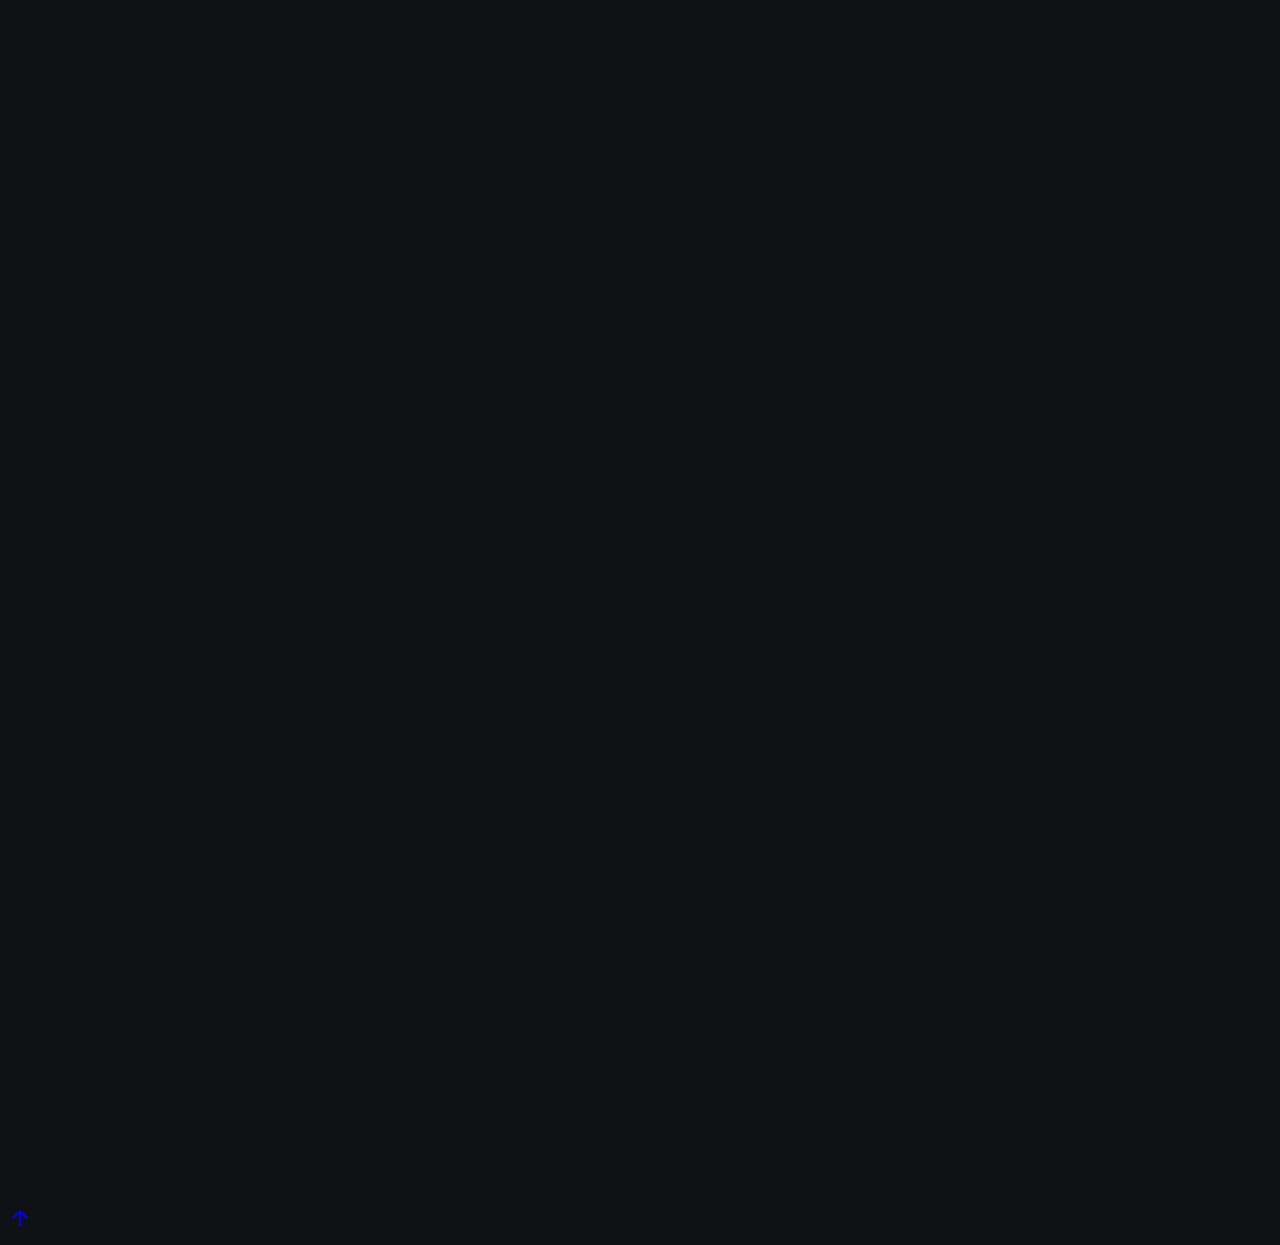
==== commit 61b4805e: "Refactor: Modern Minimal Matte design and fix invisible text issue" ====
--- a/docs/index.html
+++ b/docs/index.html
@@ -62,8 +62,8 @@
             <a href="#home" class="damso-nav__logo" data-i18n="home_title">NINE STYLE</a>
             <div class="damso-nav__buttons">
                 <nav id="lang-switcher" class="damso-lang-switcher">
-                    <a href="?lang=ko" class="damso-lang-btn">KO</a>
-                    <a href="?lang=en" class="damso-lang-btn">EN</a>
+                    <button type="button" data-lang-set="ko" class="active">KO</button>
+                    <button type="button" data-lang-set="en">EN</button>
                 </nav>
                 <a href="#request" class="damso-nav-icon-btn" aria-label="Request a Project">
                     <span class="material-symbols-outlined">call</span>
@@ -82,7 +82,7 @@
     <main>
         <section id="overview" class="damso-section">
             <div class="damso-container js-fade-in">
-                <h2> <span class="material-symbols-outlined">web</span> <span data-i18n="overview_title">소개</span> </h2>
+                <h2><span data-i18n="overview_title"></span></h2>
                 <p data-i18n="overview_desc" class="damso-section__description">당신의 시간과 공간을 한 페이지에 담아 드립니다.</p>
                 <div class="damso-grid damso-grid--cols-3">
                     <div class="damso-card"> <div class="damso-card__content"> <h3 class="damso-card__title" data-i18n="overview_01_title"></h3> <p class="damso-card__description" data-i18n="overview_01_desc"></p> </div> </div>
@@ -97,7 +97,7 @@
 
         <section id="portfolio" class="damso-section">
             <div class="damso-container js-fade-in">
-                <h2> <span class="material-symbols-outlined">palette</span> <span data-i18n="portfolio_title">포트폴리오</span> </h2>
+                <h2><span data-i18n="portfolio_title"></span></h2>
                 <p data-i18n="portfolio_desc" class="damso-section__description">Nine Style이 만든 예시 사이트입니다.</p>
                 <div class="damso-grid damso-grid--cols-2">
                     <a href="https://www.andar.kr" target="_blank" rel="noopener noreferrer" class="damso-gallery-link">
@@ -124,7 +124,7 @@
 
         <section id="promotion" class="damso-section">
             <div class="damso-container js-fade-in">
-                <h2><span class="material-symbols-outlined">campaign</span><span data-i18n="promotion_title">프로모션</span></h2>
+                <h2><span data-i18n="promotion_title"></span></h2>
                 <p data-i18n="promotion_desc" class="damso-section__description render-as-html">특별한 혜택을 제공합니다.</p>
                 <div class="damso-grid damso-grid--cols-1">
                     <div class="damso-card damso-card--horizontal">
@@ -143,7 +143,7 @@
 
         <section id="product" class="damso-section">
             <div class="damso-container js-fade-in">
-                <h2> <span class="material-symbols-outlined">sell</span> <span data-i18n="product_title">상품</span> </h2>
+                <h2><span data-i18n="product_title"></span></h2>
                 <p data-i18n="product_desc" class="damso-section__description">웹사이트 제작 방식을 기준으로 명확히 구분된 두 플랜을 제공합니다.</p>
 
                 <div class="damso-grid damso-grid--cols-2">
@@ -224,7 +224,7 @@
 
         <section id="request" class="damso-section">
             <div class="damso-container js-fade-in">
-                <h2><span class="material-symbols-outlined">auto_awesome</span><span data-i18n="request_title"></span></h2>
+                <h2><span data-i18n="request_title"></span></h2>
                 <p class="damso-section__description" data-i18n="request_desc"></p>
                 <div class="damso-button-group">
                     <a data-i18n-href="request_button_1_url" class="damso-btn" target="_blank" rel="noopener noreferrer">
--- a/docs/lay.css
+++ b/docs/lay.css
@@ -1,26 +1,34 @@
 /**
  * Nine Style - Page Refactoring V4
- * Design Theme: Modern Deep Indigo & Vibrant Pink
+ * Design Theme: Modern Minimal Matte (Deep Charcoal & Champagne Gold)
  */
 
 /* =================================================================
    1. Brand Identity & Variable Overrides
-================================================================= */
+ ================================================================= */
 :root {
     /* Brand Colors (Overriding Core variables where necessary) */
-    --damso-color-primary: hsl(250, 40%, 50%);
-    --damso-color-accent: hsl(330, 80%, 60%);
-    --damso-color-accent-2: hsl(25, 90%, 65%);
+    --damso-color-primary: hsl(35, 25%, 55%); /* Champagne Gold */
+    --damso-color-accent: hsl(35, 15%, 45%); 
     
     /* Layout Tokens */
-    --damso-border-radius: 12px;
-}
-
-/* =================================================================
-   2. Typography & Icons
-================================================================= */
+    --damso-border-radius: 4px; /* Minimal Radius */
+    --damso-color-bg-dark: hsl(220, 10%, 7%);
+    --damso-color-bg-card: hsl(220, 10%, 12%);
+    --damso-color-text-main: hsl(0, 0%, 90%);
+    --damso-color-text-dim: hsl(0, 0%, 60%);
+    --damso-color-border: hsla(0, 0%, 100%, 0.08);
+}
+
+/* =================================================================
+   2. Base & Typography
+ ================================================================= */
 body {
     font-family: 'Noto Sans KR', 'Poppins', sans-serif;
+    background-color: var(--damso-color-bg-dark);
+    color: var(--damso-color-text-main);
+    line-height: 1.7;
+    -webkit-font-smoothing: antialiased;
 }
 
 .damso-nav__logo,
@@ -28,151 +36,253 @@
 .damso-section h2,
 .damso-card__title {
     font-family: 'Poppins', 'Noto Sans KR', sans-serif;
-    font-weight: 700;
+    font-weight: 600;
+    letter-spacing: 0.1em;
+    text-transform: uppercase;
+}
+
+.damso-section h2 {
+    font-size: 1.5rem;
+    display: flex;
+    flex-direction: column;
+    align-items: center;
+    gap: 0.5rem;
+    margin-bottom: 3rem;
+    color: var(--damso-color-primary);
 }
 
 .damso-section h2 .material-symbols-outlined {
-    background: linear-gradient(45deg, var(--damso-color-accent), var(--damso-color-primary));
-    -webkit-background-clip: text;
-    background-clip: text;
-    color: transparent;
-    font-variation-settings: 'FILL' 1, 'wght' 400, 'GRAD' 0, 'opsz' 24;
+    font-size: 1.2rem;
+    opacity: 0.5;
+    color: var(--damso-color-primary);
 }
 
 /* =================================================================
    3. Component Enhancements (BEM)
-================================================================= */
-
-/* --- Custom Header for Nine Style --- */
+ ================================================================= */
+
+/* --- Custom Header --- */
 .damso-header {
     background-color: var(--damso-color-bg-dark);
     position: relative;
     overflow: hidden;
-    min-height: 80vh;
+    min-height: 90vh;
+    display: flex;
+    align-items: center;
+    justify-content: center;
+    text-align: center;
 }
 
 .damso-header__title {
-    font-size: clamp(3rem, 10vw, 8rem);
-    letter-spacing: -0.02em;
-    line-height: 1;
-    margin-bottom: 0.2em;
-    background: linear-gradient(to bottom, #fff, #ccc);
-    -webkit-background-clip: text;
-    background-clip: text;
-    color: transparent;
+    font-size: clamp(2.5rem, 8vw, 6rem);
+    font-weight: 700;
+    margin-bottom: 0.5rem;
+    color: #fff;
 }
 
 .damso-header__description {
-    font-size: clamp(1.1rem, 2vw, 1.5rem);
-    color: rgba(255, 255, 255, 0.7);
-    font-weight: 400;
+    font-size: 1.1rem;
+    color: var(--damso-color-text-dim);
+    font-weight: 300;
+    letter-spacing: 0.2em;
+}
+
+/* --- Navigation --- */
+.damso-nav {
+    border-bottom: 1px solid var(--damso-color-border);
+    backdrop-filter: blur(10px);
+    background: hsla(220, 10%, 7%, 0.8);
+}
+
+.damso-nav__logo {
+    color: var(--damso-color-primary);
+    font-size: 1.1rem;
+}
+
+.damso-lang-switcher button {
+    background: transparent;
+    border: 1px solid var(--damso-color-border);
+    color: var(--damso-color-text-dim);
+    padding: 0.4rem 0.8rem;
+    font-size: 0.75rem;
+    cursor: pointer;
+    transition: all 0.3s ease;
+    border-radius: 2px;
+}
+
+.damso-lang-switcher button.active {
+    border-color: var(--damso-color-primary);
+    color: var(--damso-color-primary);
 }
 
 /* --- Card Variations --- */
-.damso-card--google {
-    border: 2px solid transparent;
-    background-image: linear-gradient(var(--damso-color-bg-card), var(--damso-color-bg-card)),
-                      linear-gradient(to right, #4285F4, #DB4437, #F4B400, #0F9D58);
-    background-origin: border-box;
-    background-clip: padding-box, border-box;
-}
-
-.damso-card--cloudflare {
-    border: 2px solid transparent;
-    background-image: linear-gradient(var(--damso-color-bg-card), var(--damso-color-bg-card)),
-                      linear-gradient(to right, #F38020, #F6821F, #FAAE40, #FDB913);
-    background-origin: border-box;
-    background-clip: padding-box, border-box;
+.damso-card {
+    background-color: var(--damso-color-bg-card) !important;
+    border: 1px solid var(--damso-color-border) !important;
+    border-radius: var(--damso-border-radius);
+    padding: 2.5rem;
+    box-shadow: none !important;
+}
+
+.damso-card__title {
+    color: var(--damso-color-primary);
+    font-size: 1.1rem;
+    margin-bottom: 1rem;
+}
+
+.damso-card__description {
+    color: var(--damso-color-text-dim);
+    font-size: 0.95rem;
+}
+
+/* --- Portfolio --- */
+.damso-gallery-link {
+    text-decoration: none;
+}
+
+.damso-card__image-wrapper {
+    margin: -2.5rem -2.5rem 1.5rem -2.5rem;
+    overflow: hidden;
+}
+
+.damso-card__image {
+    width: 100%;
+    height: auto;
+    filter: grayscale(100%) brightness(0.8);
+    transition: all 0.5s ease;
+}
+
+.damso-card:hover .damso-card__image {
+    filter: grayscale(0%) brightness(1);
+    transform: scale(1.05);
 }
 
 /* --- Product Specs Table --- */
 .damso-specs-table {
-    margin-top: 1.5rem;
+    margin-top: 2rem;
     width: 100%;
 }
 
 .damso-specs-category {
-    font-size: 0.8rem;
-    font-weight: 800;
-    color: var(--damso-color-text-dim);
-    text-transform: uppercase;
-    letter-spacing: 0.05em;
-    padding-bottom: 0.5rem;
-    margin-top: 1.5rem;
+    font-size: 0.7rem;
+    font-weight: 700;
+    color: var(--damso-color-primary);
+    text-transform: uppercase;
+    letter-spacing: 0.2em;
+    padding-bottom: 0.3rem;
+    margin-top: 2rem;
     border-bottom: 1px solid var(--damso-color-border);
-}
-
-.damso-specs-category:first-child {
-    margin-top: 0;
+    opacity: 0.7;
 }
 
 .damso-specs-item {
     display: flex;
     justify-content: space-between;
-    padding: 0.75rem 0;
-    font-size: 0.95rem;
+    padding: 0.8rem 0;
+    font-size: 0.9rem;
+    border-bottom: 1px solid hsla(0, 0%, 100%, 0.03);
 }
 
 .damso-specs-label {
-    color: var(--damso-color-text-main);
+    color: var(--damso-color-text-dim);
 }
 
 .damso-specs-value {
-    color: var(--damso-color-text-dim);
-    font-weight: 500;
+    color: var(--damso-color-text-main);
+    font-weight: 400;
 }
 
 /* --- Price Info --- */
 .damso-price-info {
-    margin: 1.5rem -1.5rem -1.5rem -1.5rem;
-    padding: 1.25rem 1.5rem;
-    background-color: var(--damso-color-bg-sub);
+    margin: 2rem -2.5rem -2.5rem -2.5rem;
+    padding: 2rem 2.5rem;
+    background-color: hsla(0, 0%, 100%, 0.02);
     border-top: 1px solid var(--damso-color-border);
 }
 
-.damso-price-info__item {
+.damso-price-info__label {
+    font-size: 0.8rem;
+    color: var(--damso-color-text-dim);
+    text-transform: uppercase;
+    letter-spacing: 0.1em;
+}
+
+.damso-price-info__value {
+    font-size: 1.25rem;
+    font-weight: 600;
+    color: var(--damso-color-text-main);
+}
+
+.damso-price-info__value.setup {
+    color: var(--damso-color-primary);
+}
+
+/* --- FAQ --- */
+.damso-faq-container {
+    margin-top: 4rem;
+    padding-top: 4rem;
+    border-top: 1px solid var(--damso-color-border);
+}
+
+.damso-faq-title {
+    text-align: center;
+    font-size: 1.25rem;
+    margin-bottom: 2rem;
+    color: var(--damso-color-primary);
+}
+
+.damso-faq-item {
+    padding: 1.5rem 0;
+    border-bottom: 1px solid var(--damso-color-border);
+}
+
+.damso-faq-item__question {
+    font-weight: 600;
+    color: var(--damso-color-text-main);
+    margin-bottom: 0.5rem;
+    cursor: pointer;
     display: flex;
     justify-content: space-between;
-    margin-bottom: 0.5rem;
-}
-
-.damso-price-info__item:last-child {
-    margin-bottom: 0;
-}
-
-.damso-price-info__label {
+}
+
+.damso-faq-item__answer {
+    color: var(--damso-color-text-dim);
+    font-size: 0.95rem;
+    line-height: 1.6;
+    padding-left: 1rem;
+    border-left: 2px solid var(--damso-color-primary);
+}
+
+/* =================================================================
+   4. UI Animations & Micros
+ ================================================================= */
+.damso-card {
+    transition: all 0.3s ease;
+}
+
+.damso-btn {
+    background-color: var(--damso-color-primary);
+    color: #000;
+    border-radius: 2px;
+    padding: 1rem 2rem;
+    text-transform: uppercase;
+    letter-spacing: 0.1em;
     font-size: 0.9rem;
-    color: var(--damso-color-text-dim);
-}
-
-.damso-price-info__value {
-    font-size: 1.1rem;
-    font-weight: 700;
-    color: var(--damso-color-primary);
-}
-
-.damso-price-info__value.setup {
-    color: var(--damso-color-accent);
-}
-
-/* =================================================================
-   4. UI Animations & Micros
-================================================================= */
-.damso-card {
-    transition: transform 0.3s cubic-bezier(0.34, 1.56, 0.64, 1), box-shadow 0.3s ease;
-}
-
-.damso-card:hover {
-    transform: translateY(-8px);
-    box-shadow: var(--damso-shadow-lg);
-}
-
-.damso-btn {
-    transition: all 0.3s ease;
-    box-shadow: 0 4px 15px rgba(0, 0, 0, 0.1);
 }
 
 .damso-btn:hover {
-    transform: scale(1.02);
-    box-shadow: 0 6px 20px rgba(0, 0, 0, 0.15);
-}
+    background-color: #fff;
+    color: #000;
+}
+
+.js-fade-in {
+    opacity: 0;
+    transform: translateY(20px);
+    transition: all 0.8s ease-out;
+}
+
+.js-fade-in.is-visible {
+    opacity: 1;
+    transform: translateY(0);
+}
+
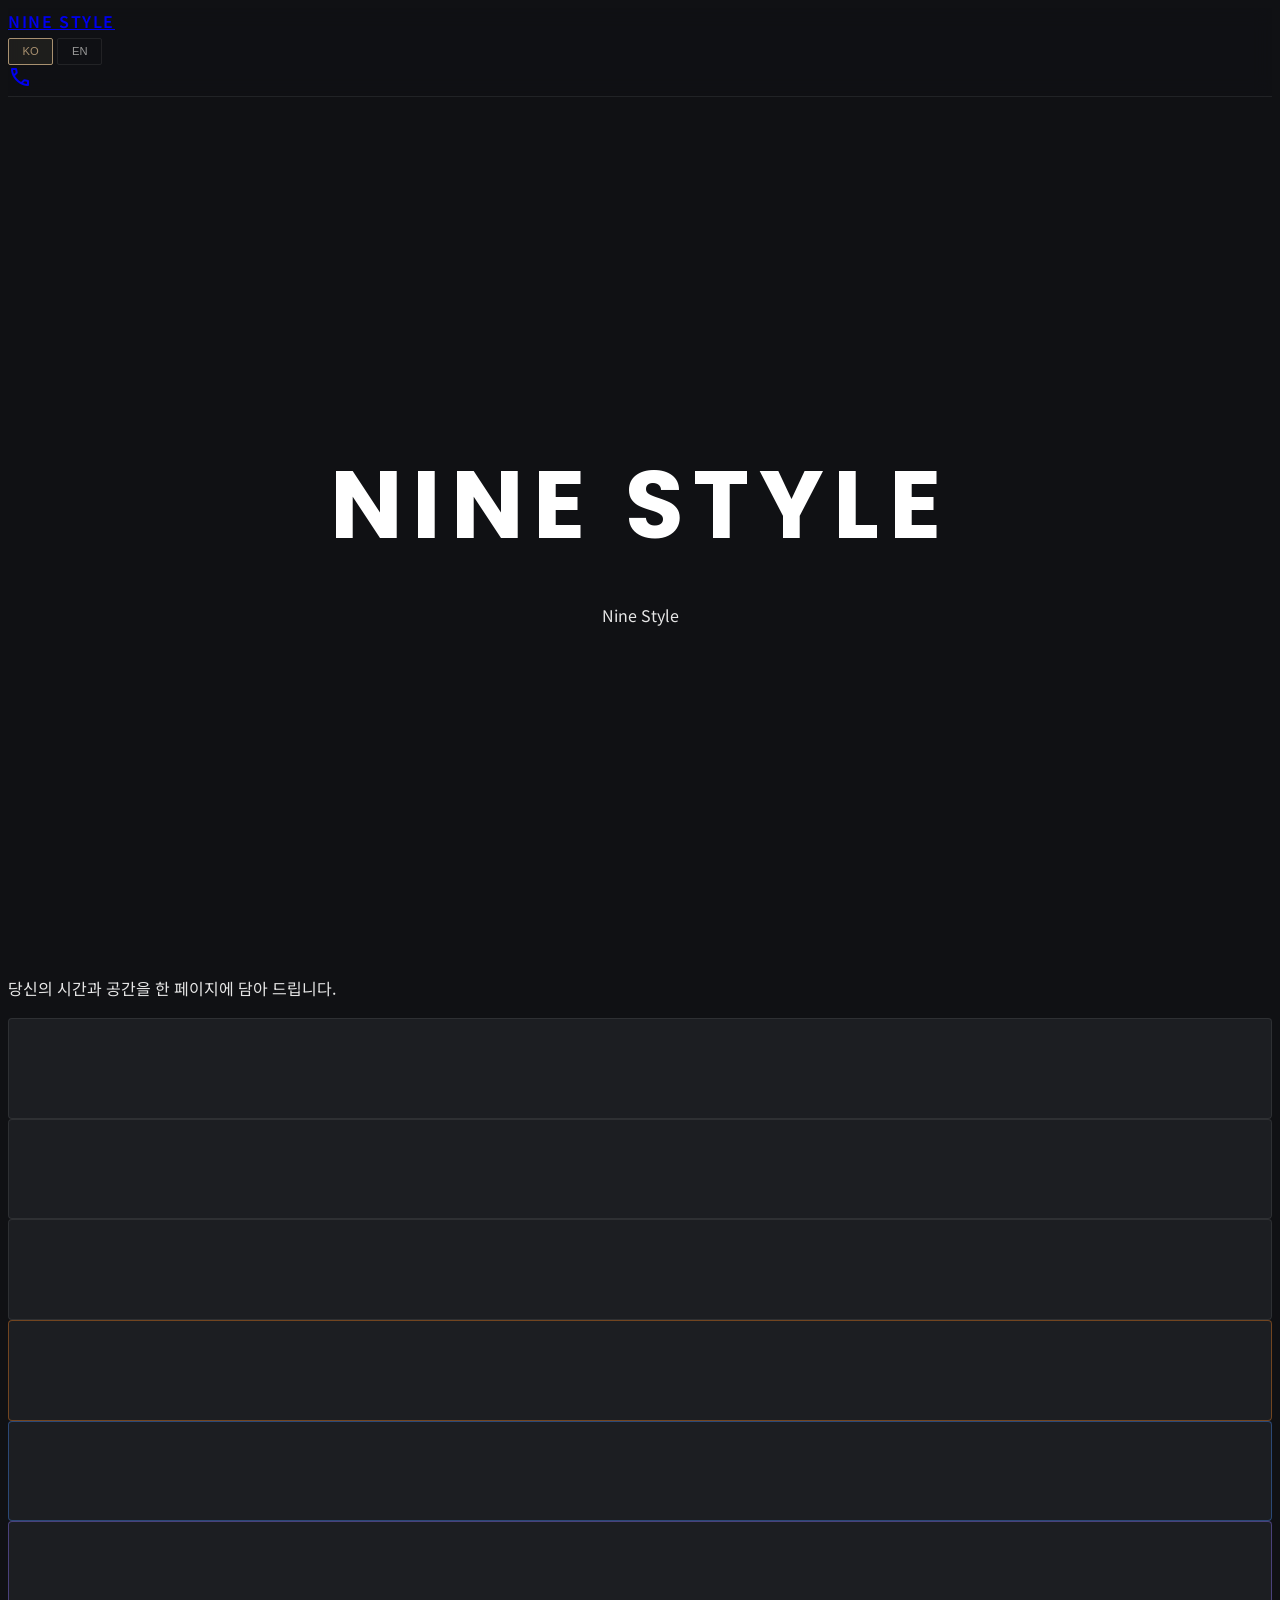
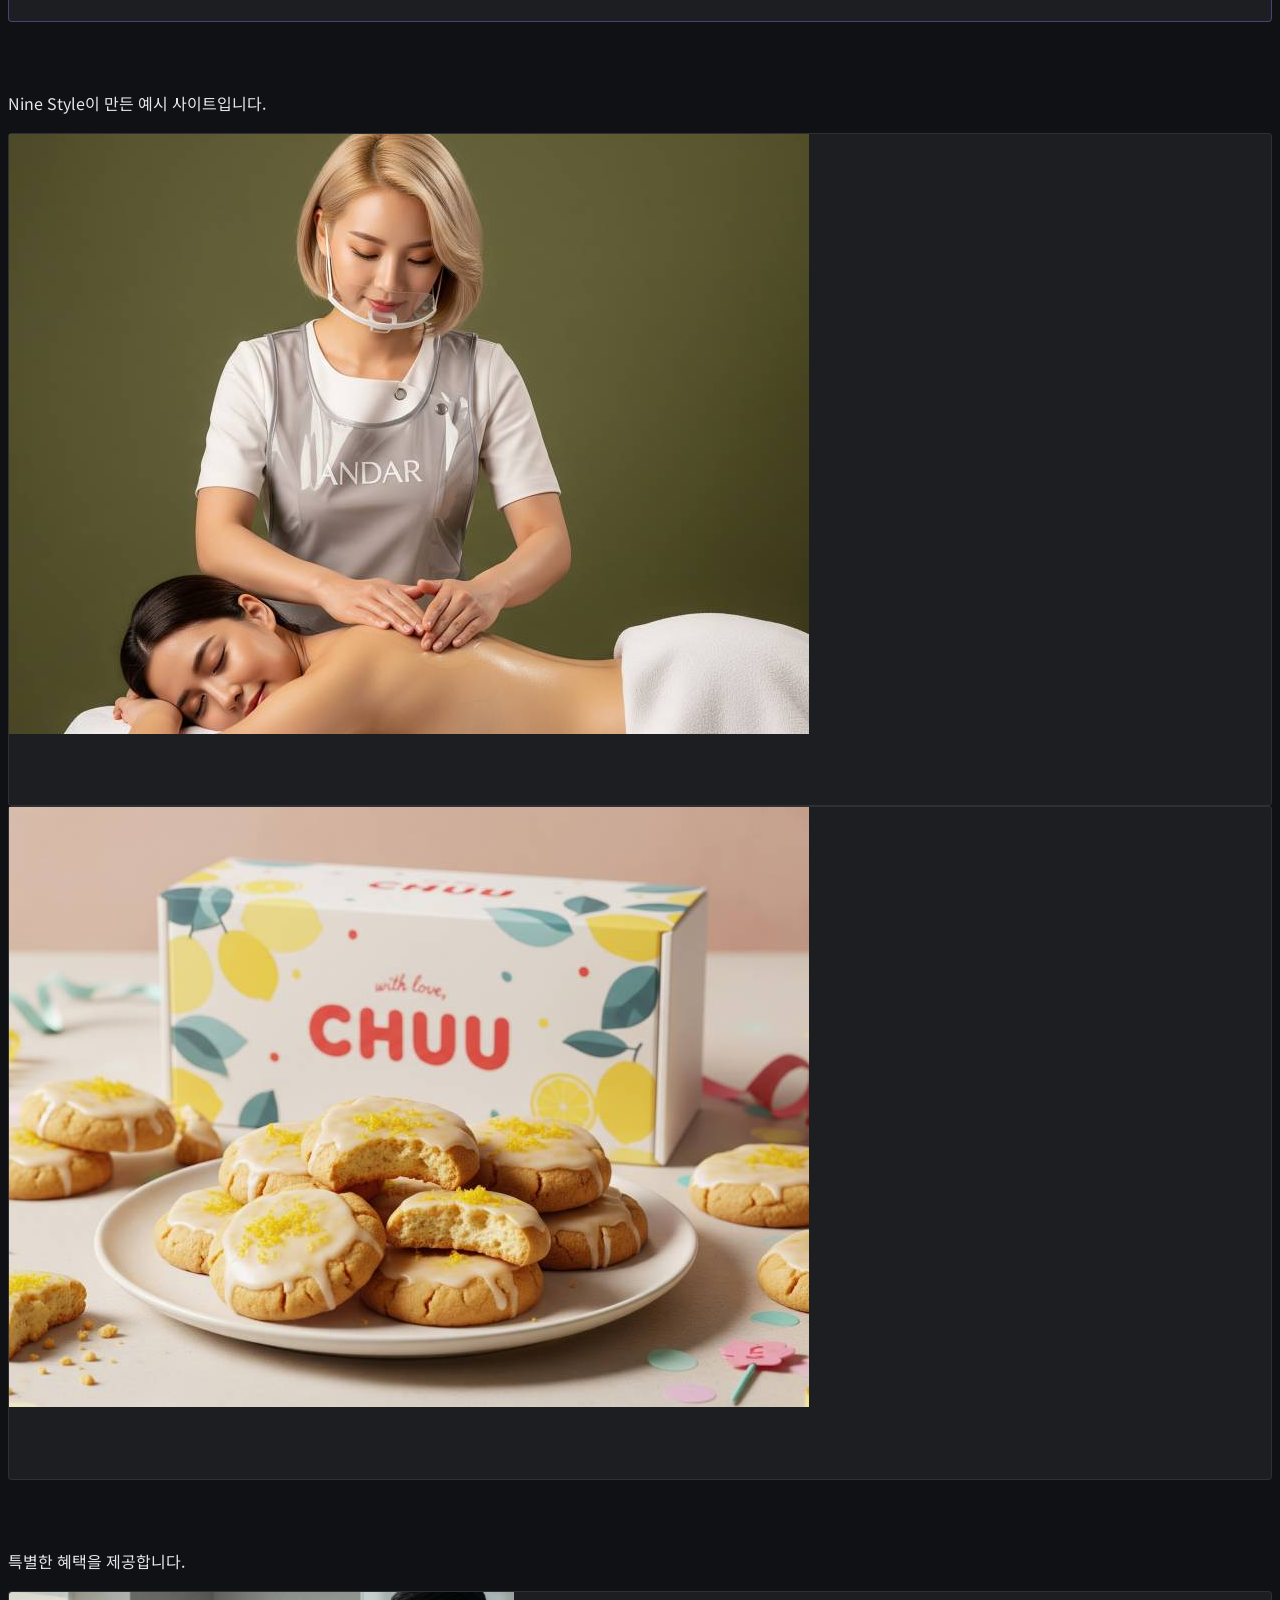
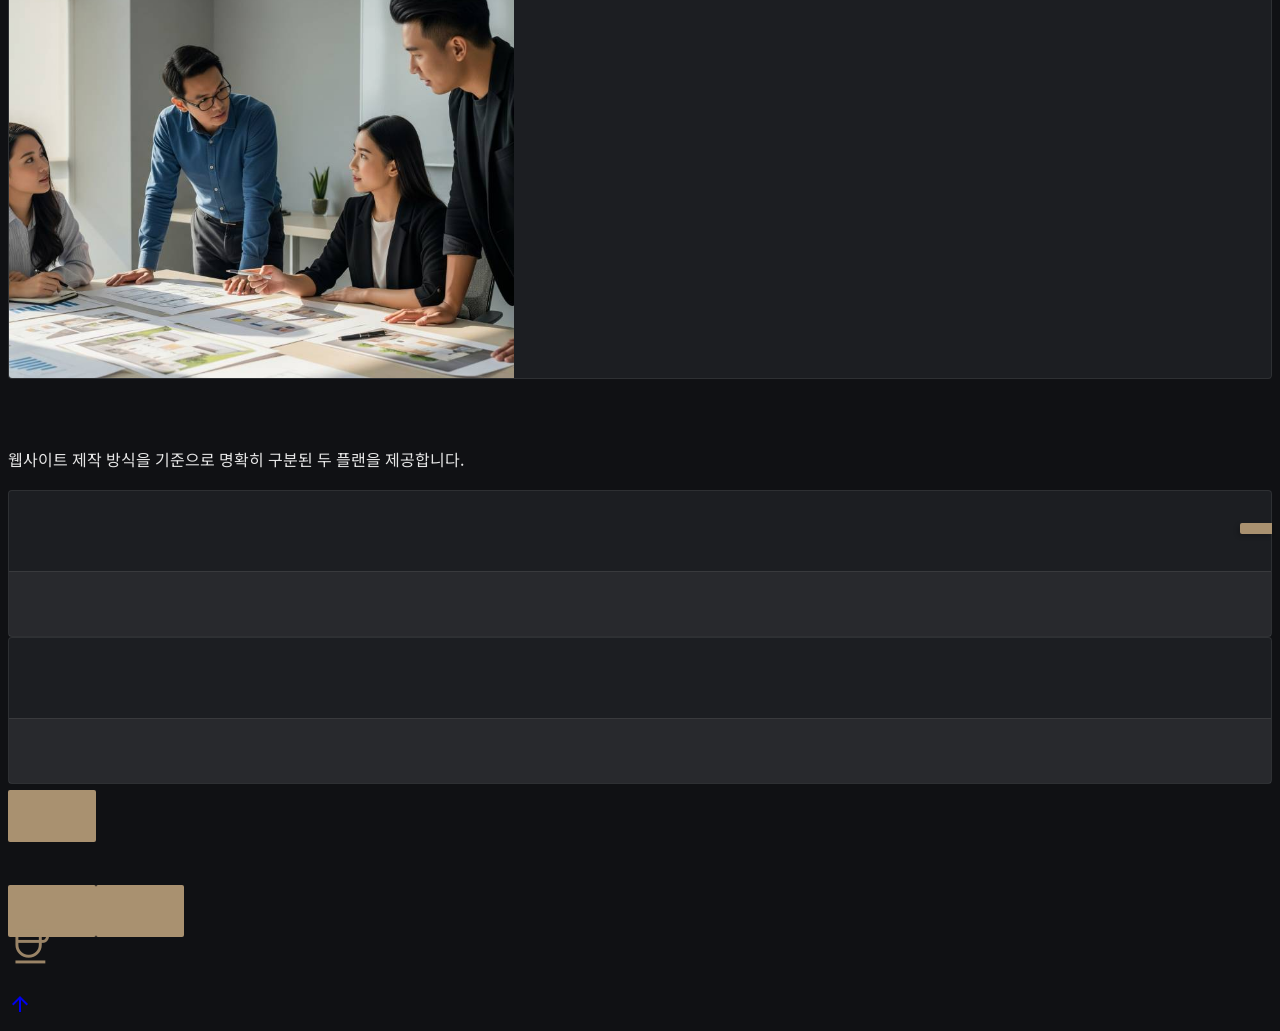
==== commit d5421c50: "Refactor: Final UI/UX Polishing, Brand Colors, and Fixes" ====
--- a/docs/index.html
+++ b/docs/index.html
@@ -29,8 +29,8 @@
     <script src="https://dev.dam.so/_inc/ex/v4/plug/canvas.js"></script>
 
     <!-- Tier 3: Interior (User Custom) -->
-    <link rel="stylesheet" href="./lay.css">
-    <script src="./lay.js" defer></script>
+    <link rel="stylesheet" href="./lay.css?v=1.0.1">
+    <script src="./lay.js?v=1.0.1" defer></script>
 
     <meta property="og:title" data-i18n="meta_title" content="Page by Nine Style">
     <meta property="og:description" data-i18n="meta_description" content="당신의 시간과 공간을 한 페이지에 담아 드립니다.">
@@ -90,7 +90,7 @@
                     <div class="damso-card"> <div class="damso-card__content"> <h3 class="damso-card__title" data-i18n="overview_03_title"></h3> <p class="damso-card__description" data-i18n="overview_03_desc"></p> </div> </div>
                     <div class="damso-card damso-card--cloudflare"> <div class="damso-card__content"> <h3 class="damso-card__title" data-i18n="overview_04_title"></h3> <p class="damso-card__description" data-i18n="overview_04_desc"></p> </div> </div>
                     <div class="damso-card damso-card--google"> <div class="damso-card__content"> <h3 class="damso-card__title" data-i18n="overview_05_title"></h3> <p class="damso-card__description" data-i18n="overview_05_desc"></p> </div> </div>
-                    <div class="damso-card damso-card--google"> <div class="damso-card__content"> <h3 class="damso-card__title" data-i18n="overview_06_title"></h3> <p class="damso-card__description" data-i18n="overview_06_desc"></p> </div> </div>
+                    <div class="damso-card damso-card--gemini"> <div class="damso-card__content"> <h3 class="damso-card__title" data-i18n="overview_06_title"></h3> <p class="damso-card__description" data-i18n="overview_06_desc"></p> </div> </div>
                 </div>
             </div>
         </section>
@@ -240,6 +240,9 @@
 
     <footer class="damso-footer">
         <div class="damso-container">
+            <div class="damso-footer__icon">
+                <span translate="no" class="material-symbols-outlined notranslate coffee">coffee</span>
+            </div>
             <p class="render-as-html" data-i18n="ui_copyright_text"></p>
             <p><a data-i18n-href="ui_footer_credit_url" rel="noopener noreferrer" data-i18n="ui_footer_credit_text"></a></p>
         </div>
--- a/docs/lay.css
+++ b/docs/lay.css
@@ -18,6 +18,11 @@
     --damso-color-text-main: hsl(0, 0%, 90%);
     --damso-color-text-dim: hsl(0, 0%, 60%);
     --damso-color-border: hsla(0, 0%, 100%, 0.08);
+
+    /* Brand Accent Colors */
+    --color-google: #4285F4;
+    --color-cloudflare: #F38020;
+    --color-gemini: #8E75FF;
 }
 
 /* =================================================================
@@ -48,12 +53,22 @@
     align-items: center;
     gap: 0.5rem;
     margin-bottom: 3rem;
-    color: var(--damso-color-primary);
+    color: var(--damso-color-primary) !important;
 }
 
 .damso-section h2 .material-symbols-outlined {
     font-size: 1.2rem;
-    opacity: 0.5;
+    opacity: 0.7;
+    color: var(--damso-color-primary) !important;
+    background: none !important;
+    -webkit-background-clip: initial !important;
+    background-clip: initial !important;
+}
+
+/* Icons Optimization */
+.material-symbols-outlined.coffee {
+    font-size: 2.8rem !important;
+    opacity: 0.9;
     color: var(--damso-color-primary);
 }
 
@@ -80,31 +95,19 @@
     color: #fff;
 }
 
-.damso-header__description {
-    font-size: 1.1rem;
-    color: var(--damso-color-text-dim);
-    font-weight: 300;
-    letter-spacing: 0.2em;
-}
-
-/* --- Navigation --- */
+/* --- Navigation & Lang Switcher --- */
 .damso-nav {
     border-bottom: 1px solid var(--damso-color-border);
     backdrop-filter: blur(10px);
     background: hsla(220, 10%, 7%, 0.8);
 }
 
-.damso-nav__logo {
-    color: var(--damso-color-primary);
-    font-size: 1.1rem;
-}
-
 .damso-lang-switcher button {
     background: transparent;
     border: 1px solid var(--damso-color-border);
     color: var(--damso-color-text-dim);
-    padding: 0.4rem 0.8rem;
-    font-size: 0.75rem;
+    padding: 0.4rem 0.85rem;
+    font-size: 0.7rem;
     cursor: pointer;
     transition: all 0.3s ease;
     border-radius: 2px;
@@ -113,176 +116,120 @@
 .damso-lang-switcher button.active {
     border-color: var(--damso-color-primary);
     color: var(--damso-color-primary);
-}
-
-/* --- Card Variations --- */
+    background: hsla(35, 25%, 55%, 0.1);
+}
+
+/* --- Card Base & Variations --- */
 .damso-card {
+    position: relative;
     background-color: var(--damso-color-bg-card) !important;
     border: 1px solid var(--damso-color-border) !important;
     border-radius: var(--damso-border-radius);
     padding: 2.5rem;
     box-shadow: none !important;
-}
-
-.damso-card__title {
-    color: var(--damso-color-primary);
-    font-size: 1.1rem;
-    margin-bottom: 1rem;
-}
-
-.damso-card__description {
-    color: var(--damso-color-text-dim);
-    font-size: 0.95rem;
+    overflow: visible; /* Required for Badge placement */
+}
+
+/* Brand Borders */
+.damso-card--google { border-color: hsla(217, 89%, 61%, 0.4) !important; border-width: 1.5px !important; }
+.damso-card--cloudflare { border-color: hsla(27, 90%, 54%, 0.4) !important; border-width: 1.5px !important; }
+.damso-card--gemini { border-color: hsla(251, 100%, 73%, 0.4) !important; border-width: 1.5px !important; }
+
+/* Horizontal Card Layout Fix */
+.damso-card--horizontal {
+    display: flex;
+    gap: 2.5rem;
+    align-items: stretch;
+    padding: 0;
+    overflow: hidden;
+}
+
+@media (max-width: 992px) {
+    .damso-card--horizontal {
+        flex-direction: column;
+        gap: 0;
+    }
+}
+
+.damso-card--horizontal .damso-card__image-wrapper {
+    flex: 0 0 40%;
+    margin: 0;
+    height: auto;
+    min-height: 300px;
+}
+
+.damso-card--horizontal .damso-card__image {
+    width: 100%;
+    height: 100%;
+    object-fit: cover;
+}
+
+.damso-card--horizontal .damso-card__content {
+    flex: 1;
+    padding: 2.5rem;
+    display: flex;
+    flex-direction: column;
+    justify-content: center;
+}
+
+/* Card Badge (Tag style on Right) */
+.damso-card__badge {
+    position: absolute;
+    top: 2rem;
+    right: -1px;
+    background-color: var(--damso-color-primary);
+    color: #000;
+    padding: 0.35rem 1rem;
+    font-size: 0.75rem;
+    font-weight: 700;
+    text-transform: uppercase;
+    letter-spacing: 0.1em;
+    border-radius: 2px 0 0 2px;
+    z-index: 5;
+    box-shadow: -2px 2px 5px rgba(0,0,0,0.2);
 }
 
 /* --- Portfolio --- */
-.damso-gallery-link {
-    text-decoration: none;
-}
-
 .damso-card__image-wrapper {
     margin: -2.5rem -2.5rem 1.5rem -2.5rem;
     overflow: hidden;
-}
-
-.damso-card__image {
-    width: 100%;
-    height: auto;
-    filter: grayscale(100%) brightness(0.8);
-    transition: all 0.5s ease;
-}
-
-.damso-card:hover .damso-card__image {
-    filter: grayscale(0%) brightness(1);
-    transform: scale(1.05);
-}
-
-/* --- Product Specs Table --- */
-.damso-specs-table {
-    margin-top: 2rem;
-    width: 100%;
-}
-
-.damso-specs-category {
-    font-size: 0.7rem;
-    font-weight: 700;
-    color: var(--damso-color-primary);
-    text-transform: uppercase;
-    letter-spacing: 0.2em;
-    padding-bottom: 0.3rem;
-    margin-top: 2rem;
-    border-bottom: 1px solid var(--damso-color-border);
-    opacity: 0.7;
-}
-
-.damso-specs-item {
-    display: flex;
-    justify-content: space-between;
-    padding: 0.8rem 0;
-    font-size: 0.9rem;
-    border-bottom: 1px solid hsla(0, 0%, 100%, 0.03);
-}
-
-.damso-specs-label {
-    color: var(--damso-color-text-dim);
-}
-
-.damso-specs-value {
-    color: var(--damso-color-text-main);
-    font-weight: 400;
-}
-
-/* --- Price Info --- */
+    position: relative;
+}
+
+/* --- Price Info (Flush to sides) --- */
 .damso-price-info {
-    margin: 2rem -2.5rem -2.5rem -2.5rem;
+    margin: 2.5rem -2.5rem -2.5rem -2.5rem;
     padding: 2rem 2.5rem;
-    background-color: hsla(0, 0%, 100%, 0.02);
+    background-color: hsla(0, 0%, 100%, 0.05);
     border-top: 1px solid var(--damso-color-border);
 }
 
-.damso-price-info__label {
-    font-size: 0.8rem;
-    color: var(--damso-color-text-dim);
-    text-transform: uppercase;
-    letter-spacing: 0.1em;
-}
-
-.damso-price-info__value {
-    font-size: 1.25rem;
-    font-weight: 600;
-    color: var(--damso-color-text-main);
-}
-
-.damso-price-info__value.setup {
-    color: var(--damso-color-primary);
-}
-
 /* --- FAQ --- */
-.damso-faq-container {
-    margin-top: 4rem;
-    padding-top: 4rem;
-    border-top: 1px solid var(--damso-color-border);
-}
-
-.damso-faq-title {
-    text-align: center;
-    font-size: 1.25rem;
-    margin-bottom: 2rem;
-    color: var(--damso-color-primary);
-}
-
-.damso-faq-item {
-    padding: 1.5rem 0;
-    border-bottom: 1px solid var(--damso-color-border);
-}
-
-.damso-faq-item__question {
-    font-weight: 600;
-    color: var(--damso-color-text-main);
-    margin-bottom: 0.5rem;
-    cursor: pointer;
-    display: flex;
-    justify-content: space-between;
-}
-
 .damso-faq-item__answer {
     color: var(--damso-color-text-dim);
     font-size: 0.95rem;
-    line-height: 1.6;
-    padding-left: 1rem;
+    line-height: 1.7;
+    padding: 0.75rem 0 1.25rem 2rem; /* Spacing from border-left */
     border-left: 2px solid var(--damso-color-primary);
+    margin-left: 0.5rem;
 }
 
 /* =================================================================
    4. UI Animations & Micros
  ================================================================= */
-.damso-card {
-    transition: all 0.3s ease;
-}
-
 .damso-btn {
     background-color: var(--damso-color-primary);
     color: #000;
     border-radius: 2px;
-    padding: 1rem 2rem;
+    padding: 1rem 2.75rem;
     text-transform: uppercase;
-    letter-spacing: 0.1em;
-    font-size: 0.9rem;
+    letter-spacing: 0.15em;
+    font-size: 0.85rem;
+    font-weight: 700;
 }
 
 .damso-btn:hover {
     background-color: #fff;
     color: #000;
-}
-
-.js-fade-in {
-    opacity: 0;
-    transform: translateY(20px);
-    transition: all 0.8s ease-out;
-}
-
-.js-fade-in.is-visible {
-    opacity: 1;
-    transform: translateY(0);
-}
-
+    transform: translateY(-2px);
+}
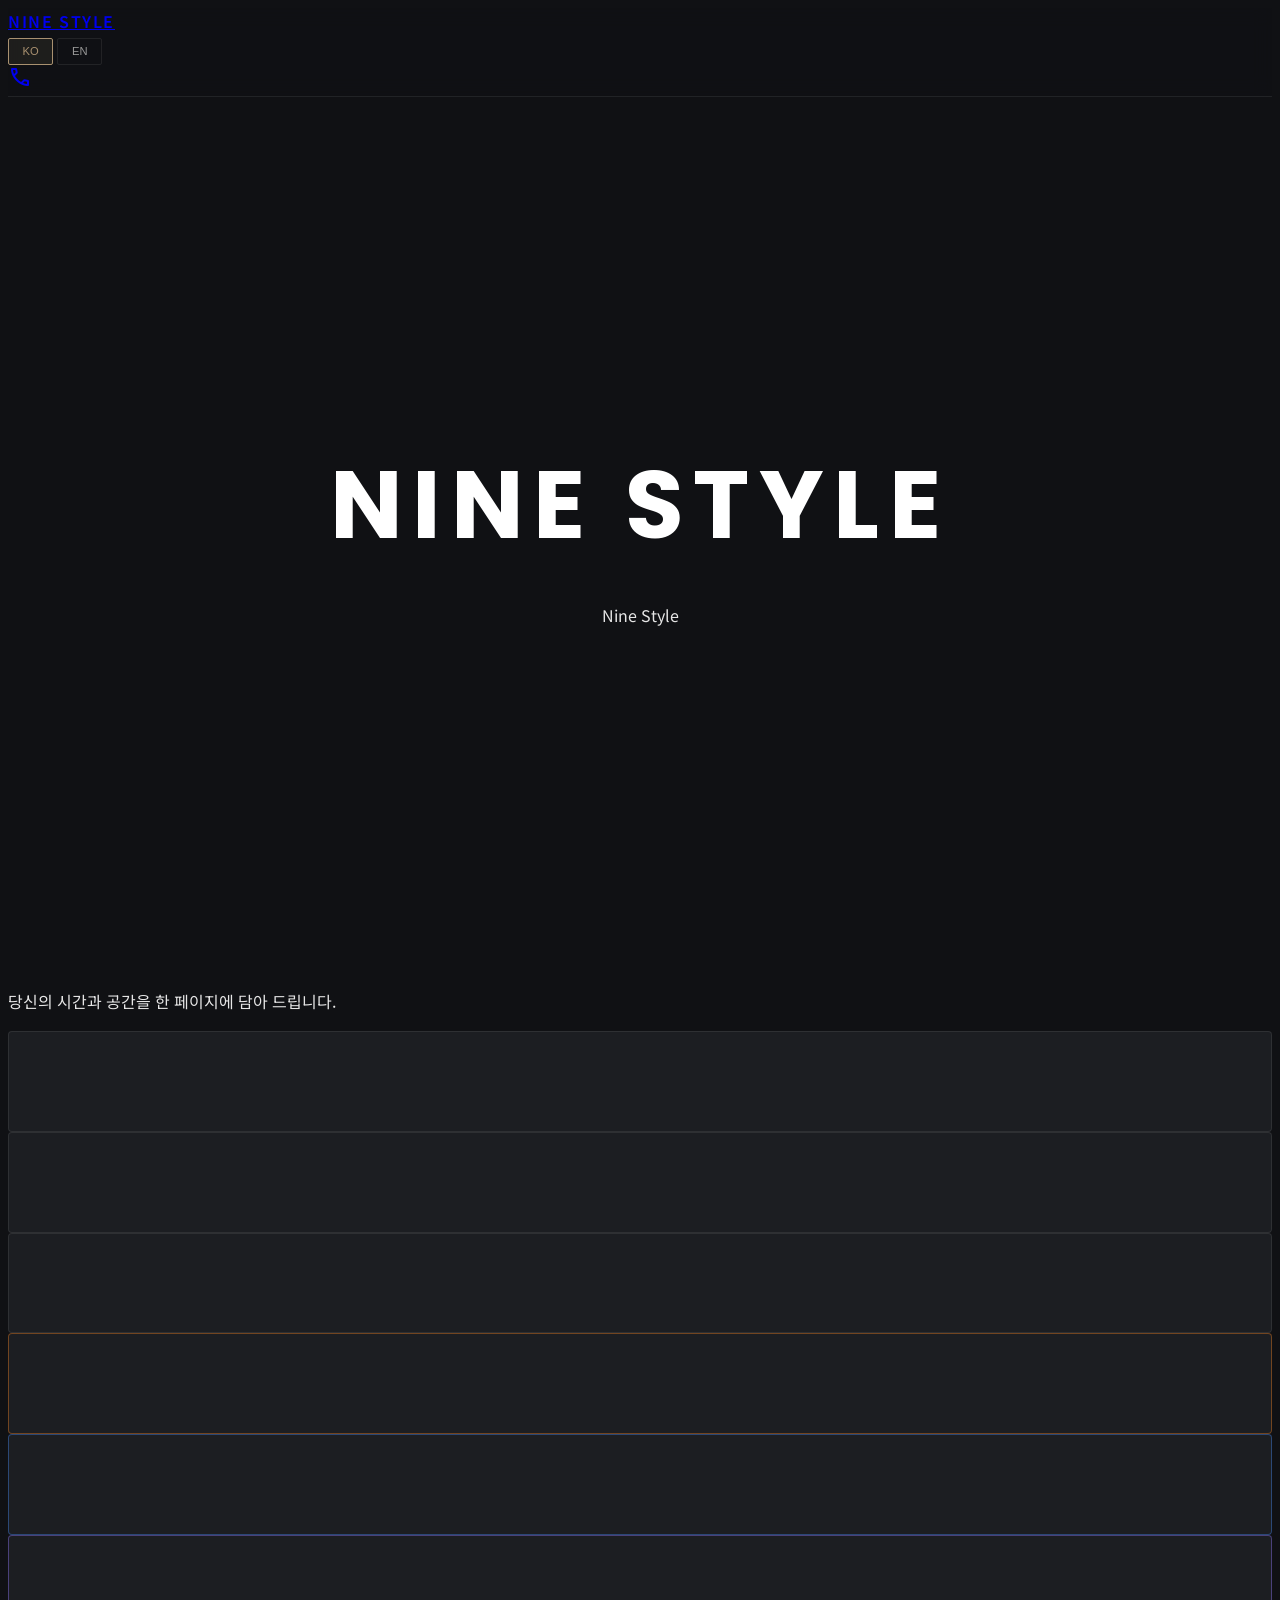
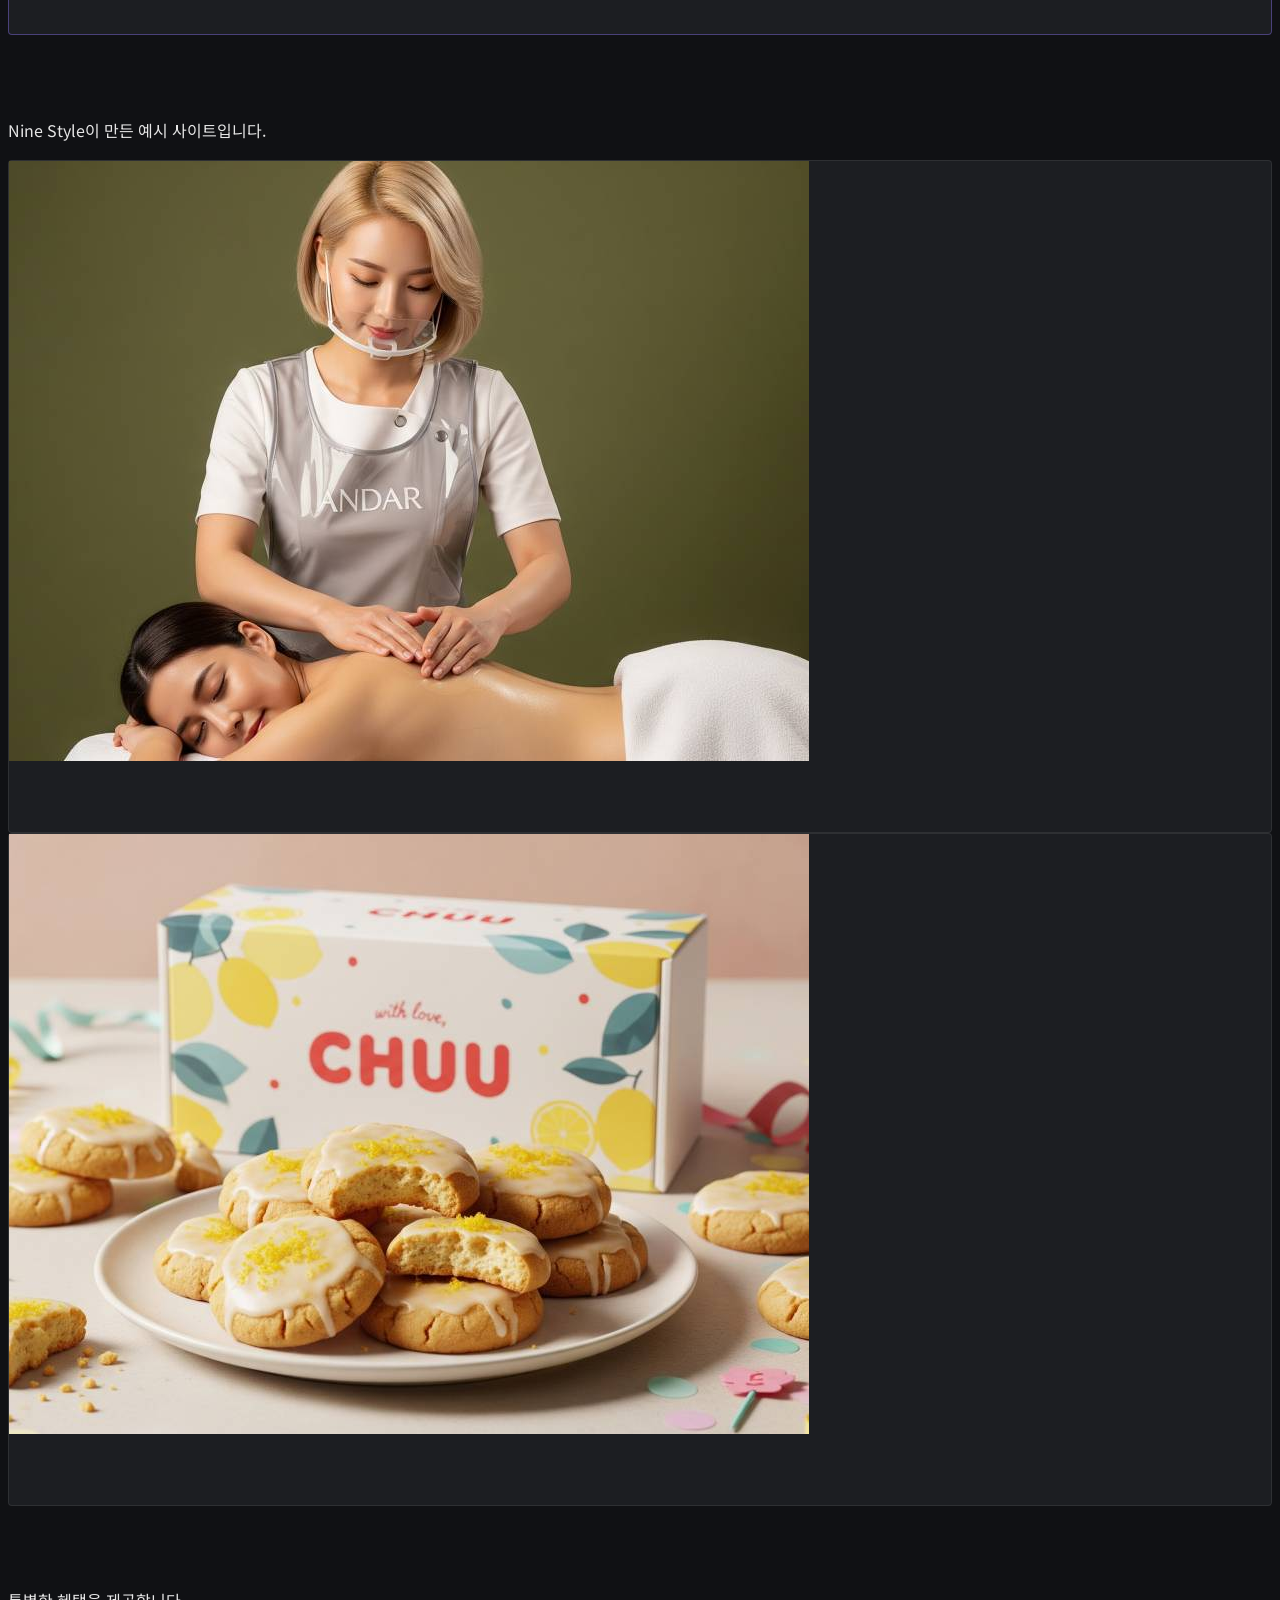
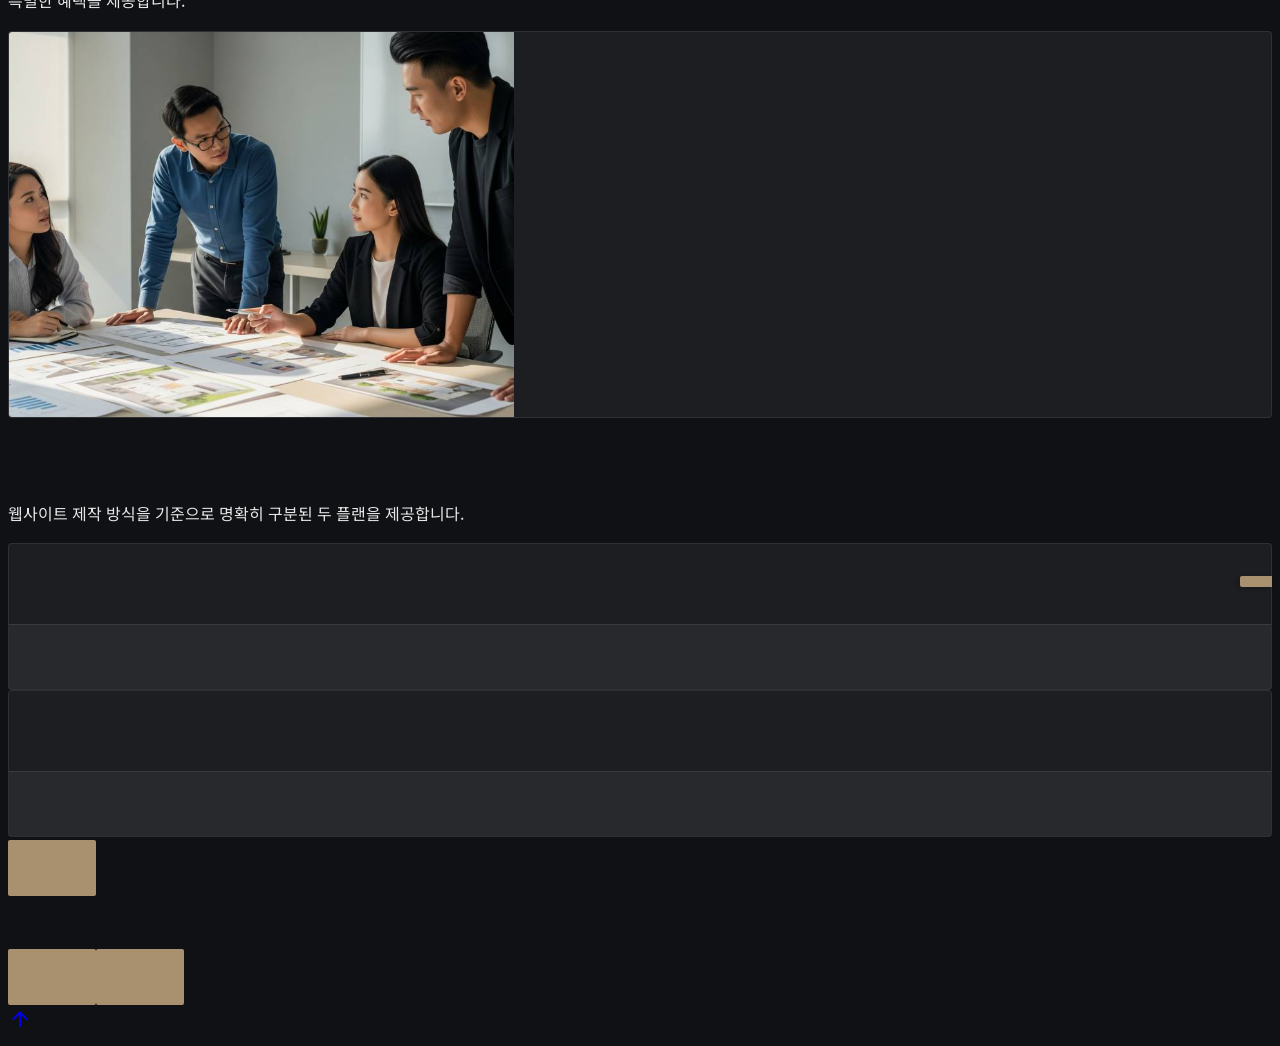
==== commit 718402a9: "123123" ====
--- a/docs/index.html
+++ b/docs/index.html
@@ -240,9 +240,6 @@
 
     <footer class="damso-footer">
         <div class="damso-container">
-            <div class="damso-footer__icon">
-                <span translate="no" class="material-symbols-outlined notranslate coffee">coffee</span>
-            </div>
             <p class="render-as-html" data-i18n="ui_copyright_text"></p>
             <p><a data-i18n-href="ui_footer_credit_url" rel="noopener noreferrer" data-i18n="ui_footer_credit_text"></a></p>
         </div>
--- a/docs/lay.css
+++ b/docs/lay.css
@@ -47,29 +47,13 @@
 }
 
 .damso-section h2 {
-    font-size: 1.5rem;
+    font-size: 2.5rem;
     display: flex;
     flex-direction: column;
     align-items: center;
     gap: 0.5rem;
     margin-bottom: 3rem;
     color: var(--damso-color-primary) !important;
-}
-
-.damso-section h2 .material-symbols-outlined {
-    font-size: 1.2rem;
-    opacity: 0.7;
-    color: var(--damso-color-primary) !important;
-    background: none !important;
-    -webkit-background-clip: initial !important;
-    background-clip: initial !important;
-}
-
-/* Icons Optimization */
-.material-symbols-outlined.coffee {
-    font-size: 2.8rem !important;
-    opacity: 0.9;
-    color: var(--damso-color-primary);
 }
 
 /* =================================================================
@@ -209,9 +193,6 @@
     color: var(--damso-color-text-dim);
     font-size: 0.95rem;
     line-height: 1.7;
-    padding: 0.75rem 0 1.25rem 2rem; /* Spacing from border-left */
-    border-left: 2px solid var(--damso-color-primary);
-    margin-left: 0.5rem;
 }
 
 /* =================================================================
@@ -224,7 +205,7 @@
     padding: 1rem 2.75rem;
     text-transform: uppercase;
     letter-spacing: 0.15em;
-    font-size: 0.85rem;
+    font-size: 1rem;
     font-weight: 700;
 }
 
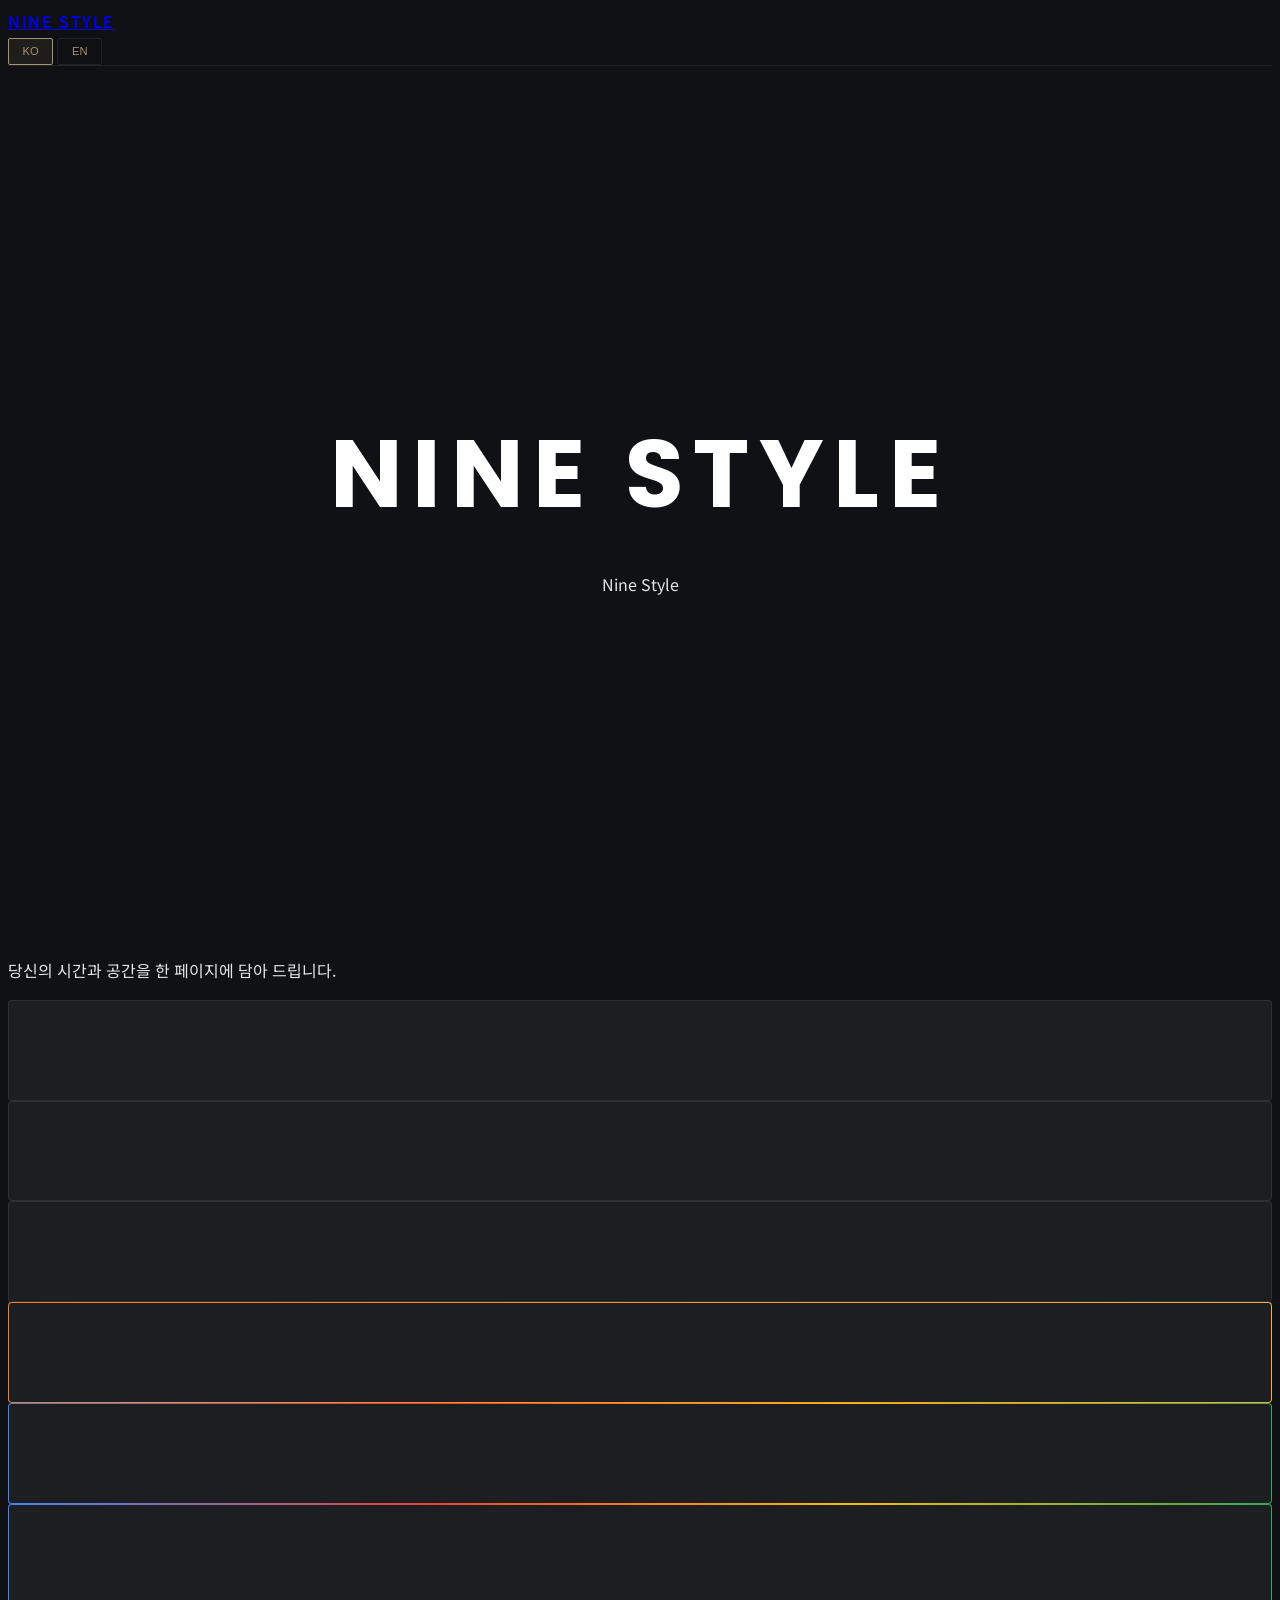
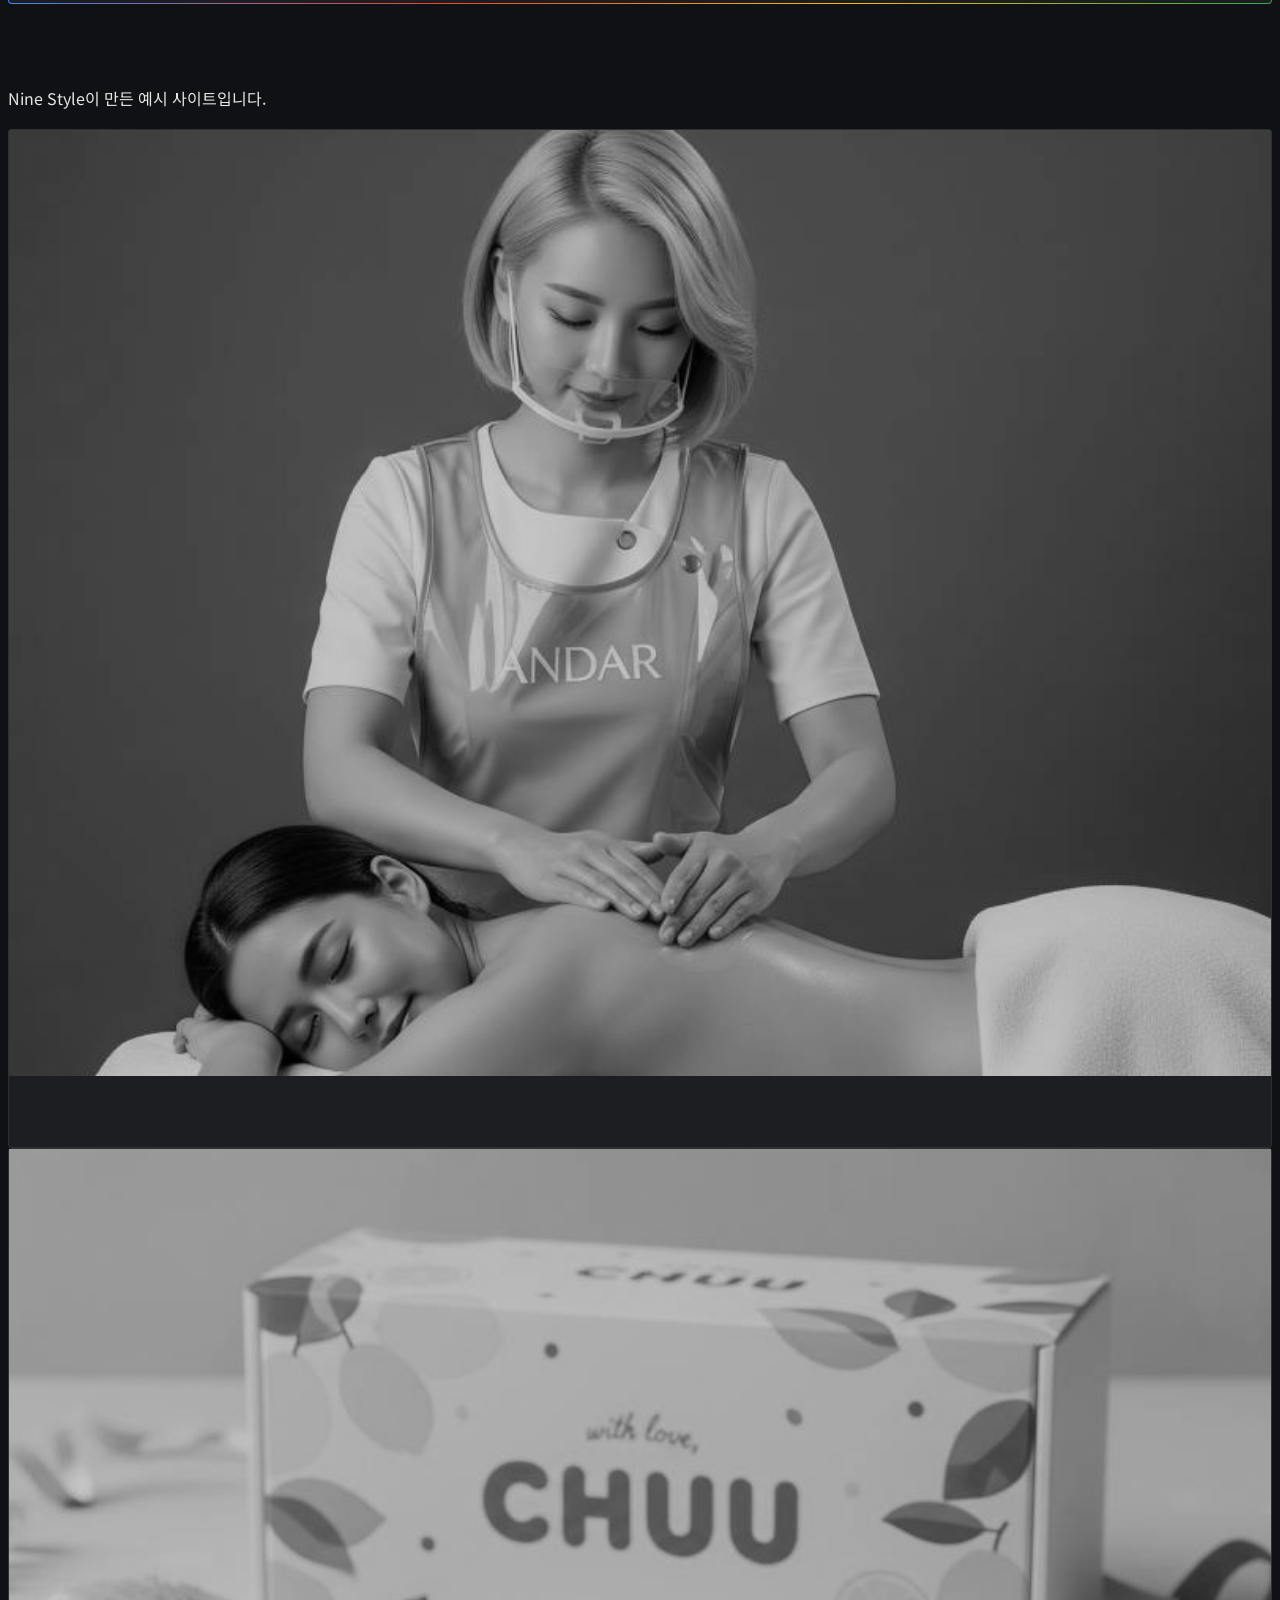
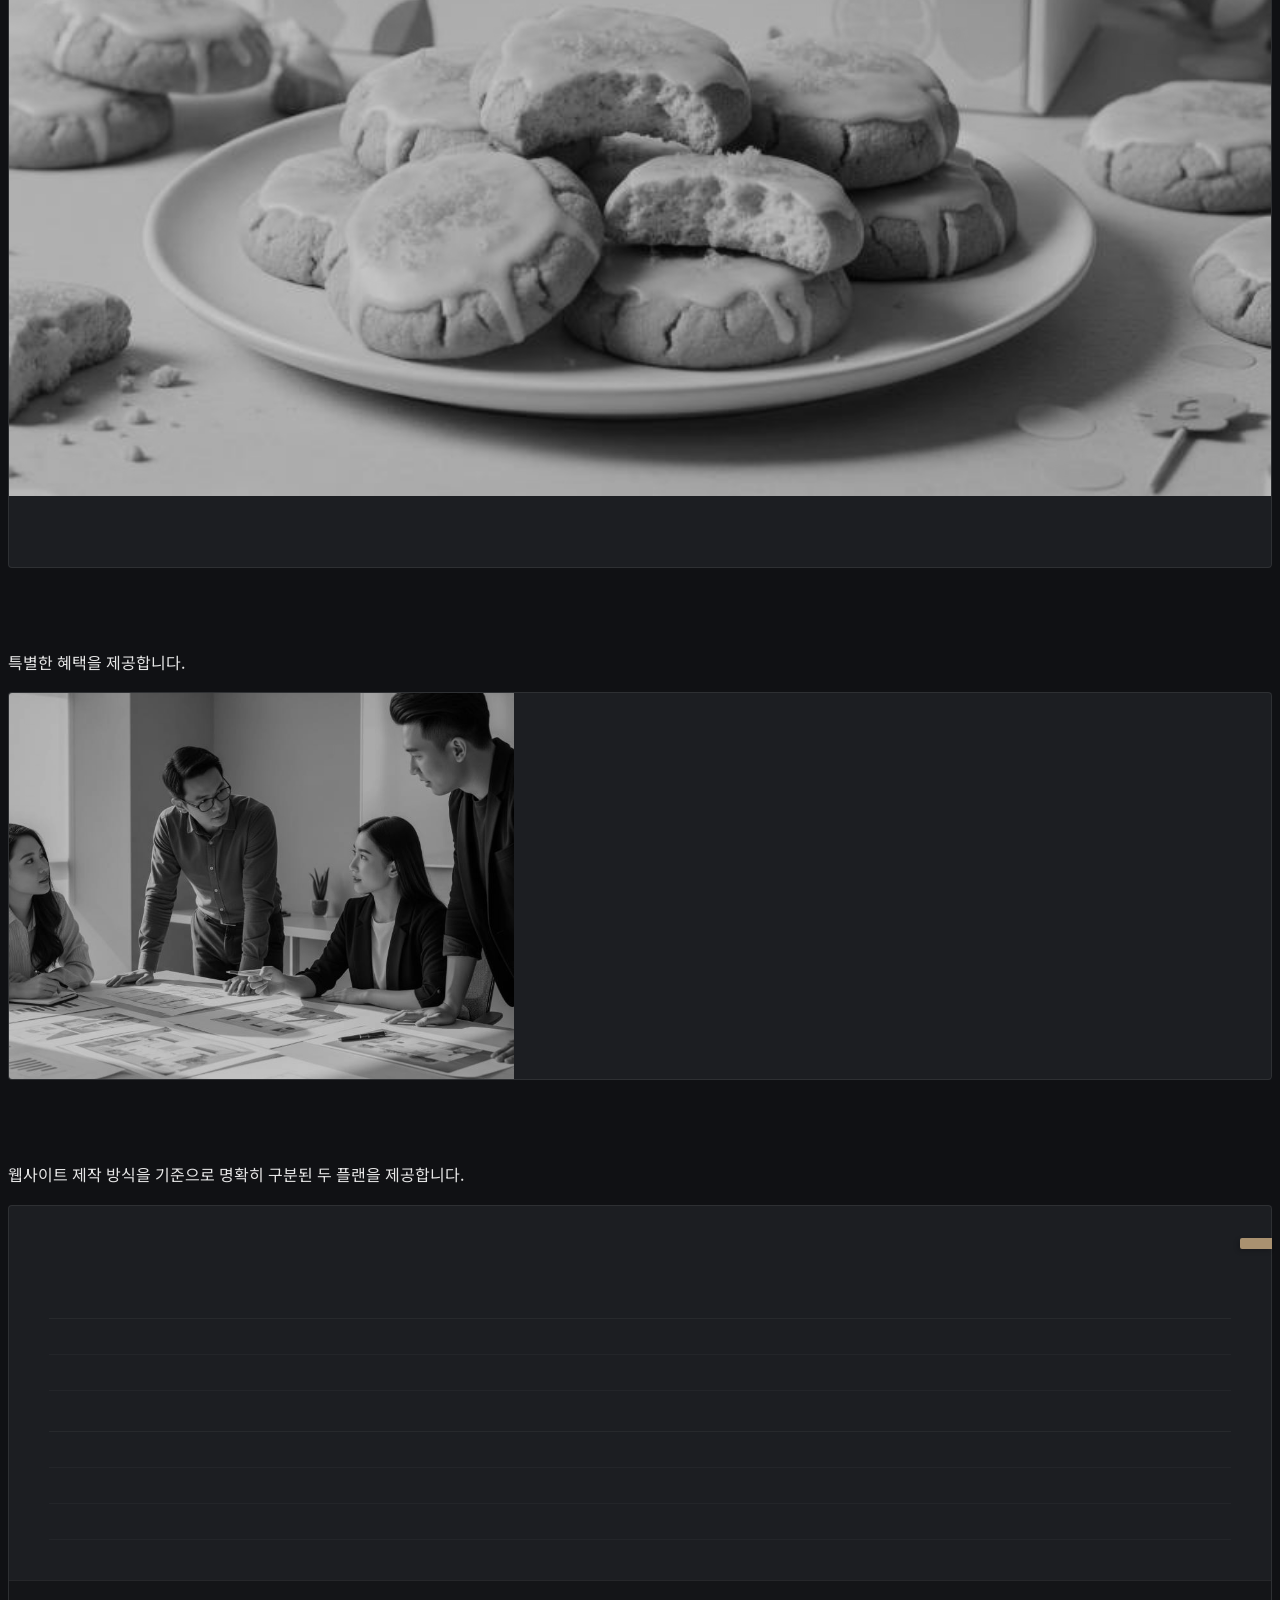
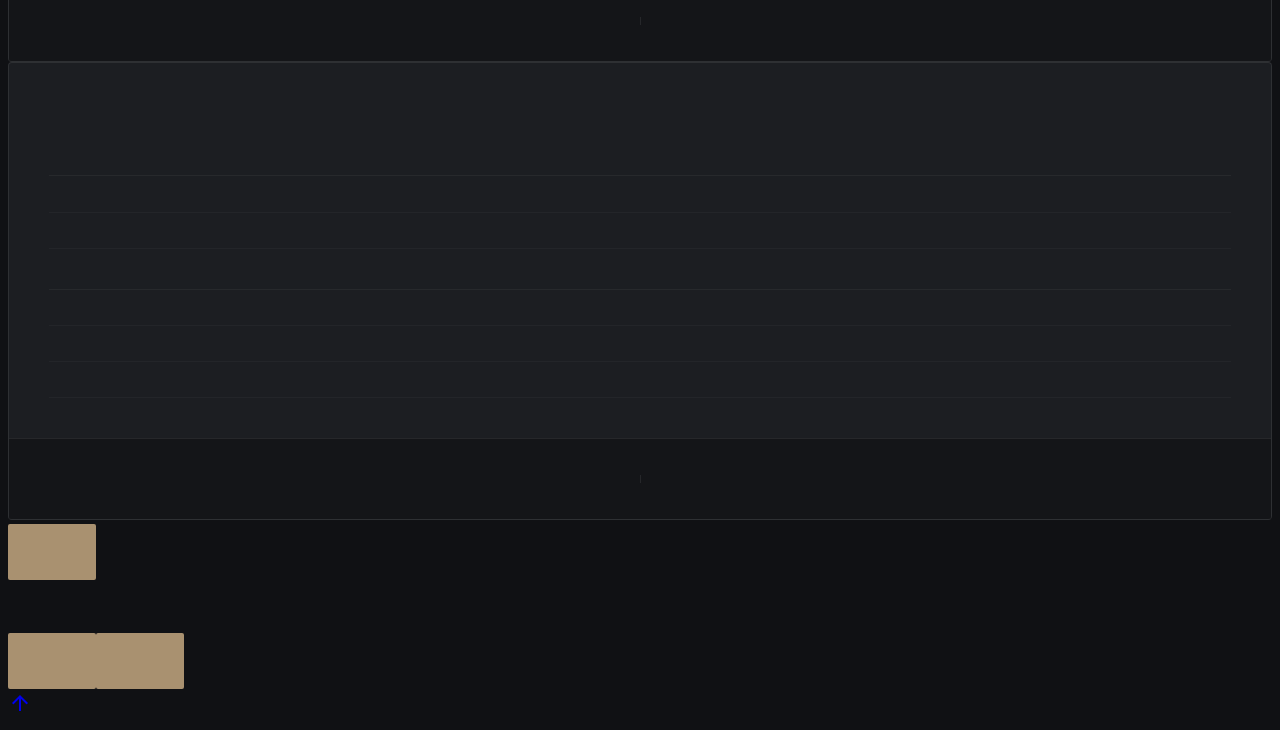
==== commit 6bc05c40: "Refactor: Product card UI refinement (Table-like specs and Flush price bar)" ====
--- a/docs/index.html
+++ b/docs/index.html
@@ -65,9 +65,6 @@
                     <button type="button" data-lang-set="ko" class="active">KO</button>
                     <button type="button" data-lang-set="en">EN</button>
                 </nav>
-                <a href="#request" class="damso-nav-icon-btn" aria-label="Request a Project">
-                    <span class="material-symbols-outlined">call</span>
-                </a>
             </div>
         </div>
     </nav>
--- a/docs/lay.css
+++ b/docs/lay.css
@@ -103,6 +103,12 @@
     background: hsla(35, 25%, 55%, 0.1);
 }
 
+.damso-nav__buttons a,
+.damso-nav__buttons button,
+.damso-nav__buttons .material-symbols-outlined {
+    color: var(--damso-color-primary) !important;
+}
+
 /* --- Card Base & Variations --- */
 .damso-card {
     position: relative;
@@ -114,10 +120,23 @@
     overflow: visible; /* Required for Badge placement */
 }
 
-/* Brand Borders */
-.damso-card--google { border-color: hsla(217, 89%, 61%, 0.4) !important; border-width: 1.5px !important; }
-.damso-card--cloudflare { border-color: hsla(27, 90%, 54%, 0.4) !important; border-width: 1.5px !important; }
-.damso-card--gemini { border-color: hsla(251, 100%, 73%, 0.4) !important; border-width: 1.5px !important; }
+/* Brand Borders (Gradient) */
+.damso-card--google,
+.damso-card--gemini { 
+    border: 1.5px solid transparent !important;
+    background-image: linear-gradient(var(--damso-color-bg-card), var(--damso-color-bg-card)), 
+                      linear-gradient(to right, #4285F4, #EA4335, #FBBC05, #34A853) !important;
+    background-origin: border-box !important;
+    background-clip: padding-box, border-box !important;
+}
+
+.damso-card--cloudflare { 
+    border: 1.5px solid transparent !important;
+    background-image: linear-gradient(var(--damso-color-bg-card), var(--damso-color-bg-card)), 
+                      linear-gradient(to right, #F38020, #FAAD39) !important;
+    background-origin: border-box !important;
+    background-clip: padding-box, border-box !important;
+}
 
 /* Horizontal Card Layout Fix */
 .damso-card--horizontal {
@@ -180,12 +199,93 @@
     position: relative;
 }
 
-/* --- Price Info (Flush to sides) --- */
+.damso-card__image {
+    width: 100%;
+    height: auto;
+    filter: grayscale(100%) brightness(0.8);
+    transition: all 0.5s ease;
+}
+
+.damso-card:hover .damso-card__image {
+    filter: grayscale(0%) brightness(1);
+    transform: scale(1.05);
+}
+
+/* --- Product Specs Table --- */
+.damso-specs-table {
+    margin-top: 2rem;
+}
+
+.damso-specs-category {
+    font-size: 0.7rem;
+    font-weight: 700;
+    color: var(--damso-color-primary);
+    text-transform: uppercase;
+    letter-spacing: 0.15em;
+    padding: 2rem 0 0.5rem 0;
+    opacity: 0.6;
+    border-bottom: 1px solid var(--damso-color-border);
+}
+
+.damso-specs-item {
+    display: flex;
+    justify-content: space-between;
+    align-items: flex-start;
+    padding: 1.1rem 0;
+    font-size: 0.9rem;
+    border-bottom: 1px solid hsla(0, 0%, 100%, 0.03);
+}
+
+.damso-specs-label {
+    color: var(--damso-color-text-dim);
+    flex-shrink: 0;
+    margin-right: 1rem;
+}
+
+.damso-specs-value {
+    color: var(--damso-color-text-main);
+    text-align: right;
+    font-weight: 500;
+    line-height: 1.4;
+}
+
+/* --- Price Info (Flush to sides - Andar/Chuu Style) --- */
 .damso-price-info {
     margin: 2.5rem -2.5rem -2.5rem -2.5rem;
-    padding: 2rem 2.5rem;
-    background-color: hsla(0, 0%, 100%, 0.05);
+    padding: 2.25rem 0;
+    background-color: hsla(0, 0%, 0%, 0.3); /* Dark Bar background */
     border-top: 1px solid var(--damso-color-border);
+    display: flex;
+    align-items: center;
+}
+
+.damso-price-info__item {
+    flex: 1;
+    display: flex;
+    flex-direction: column;
+    align-items: center;
+    gap: 0.5rem;
+}
+
+.damso-price-info__item:first-child {
+    border-right: 1px solid var(--damso-color-border);
+}
+
+.damso-price-info__label {
+    font-size: 0.7rem;
+    color: var(--damso-color-text-dim);
+    text-transform: uppercase;
+    letter-spacing: 0.1em;
+}
+
+.damso-price-info__value {
+    font-size: 1.4rem;
+    font-weight: 700;
+    color: var(--damso-color-text-main);
+}
+
+.damso-price-info__value.setup {
+    color: var(--damso-color-primary);
 }
 
 /* --- FAQ --- */
